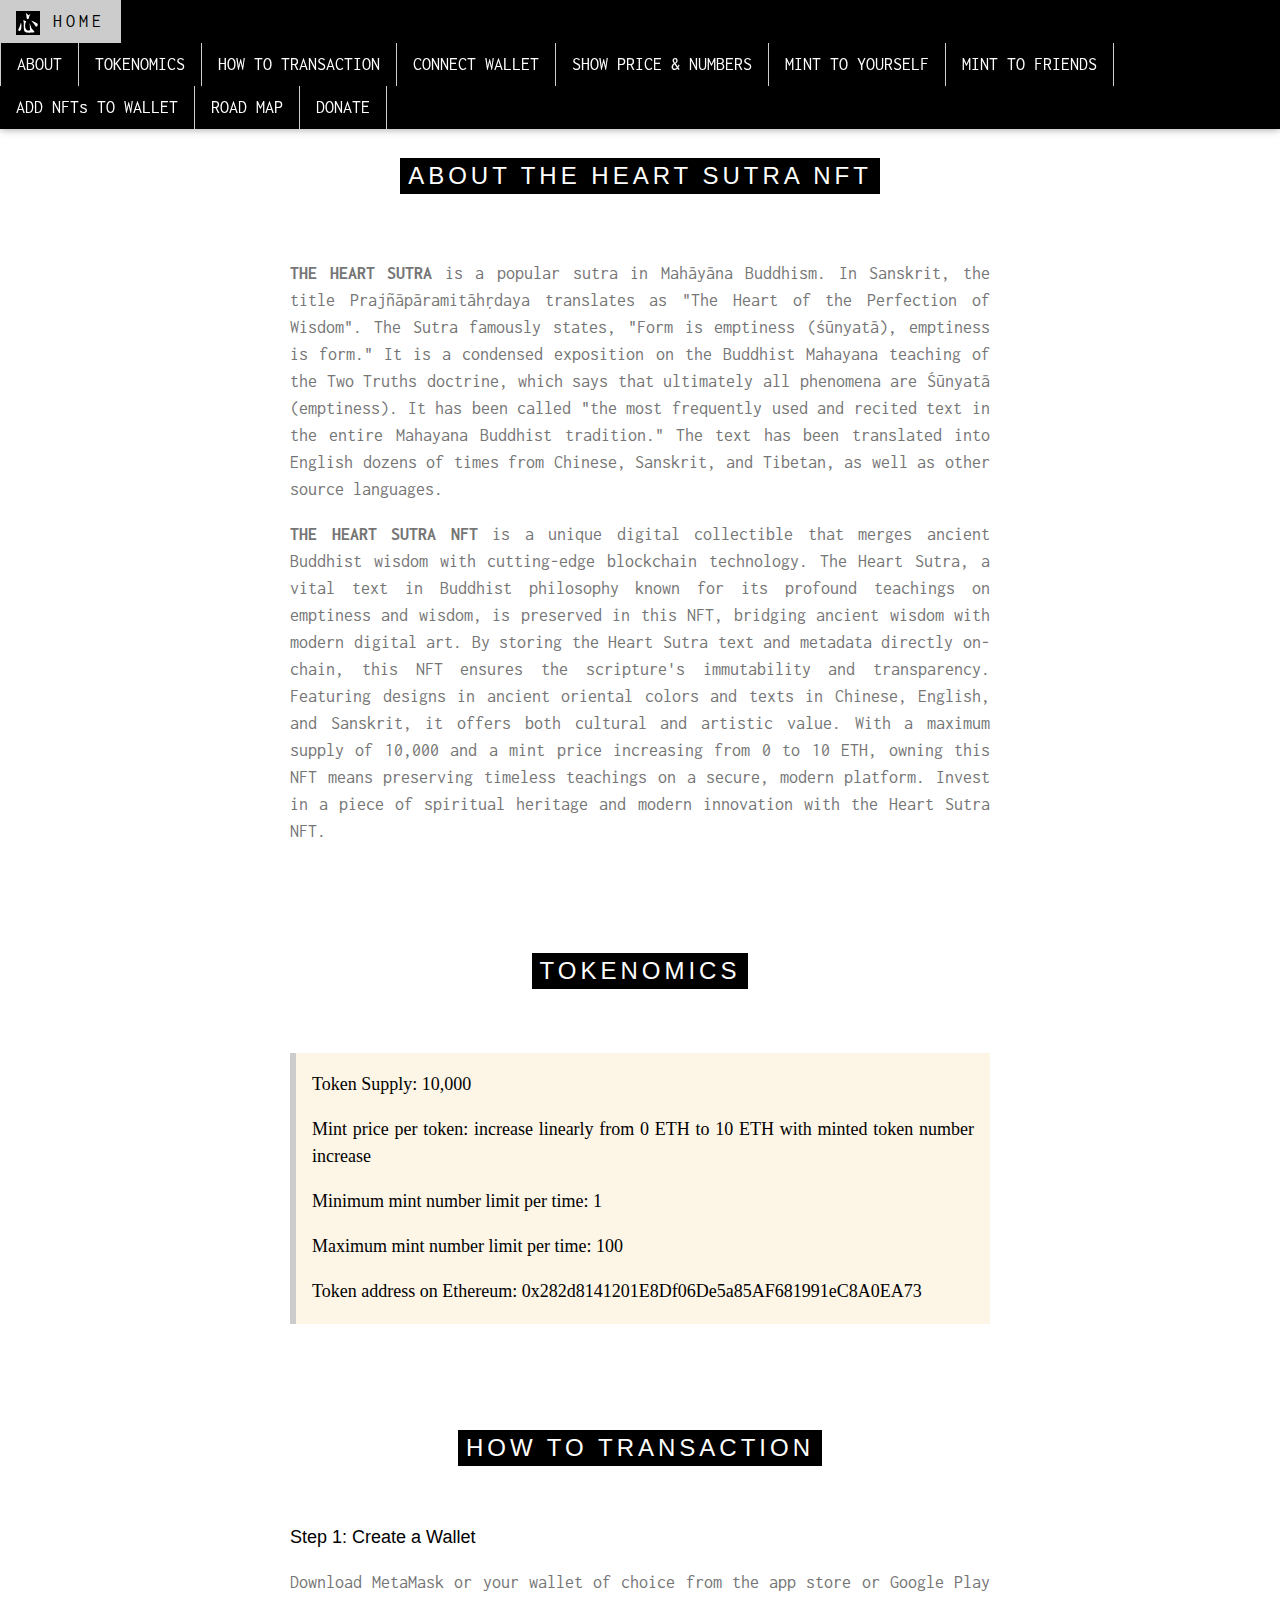
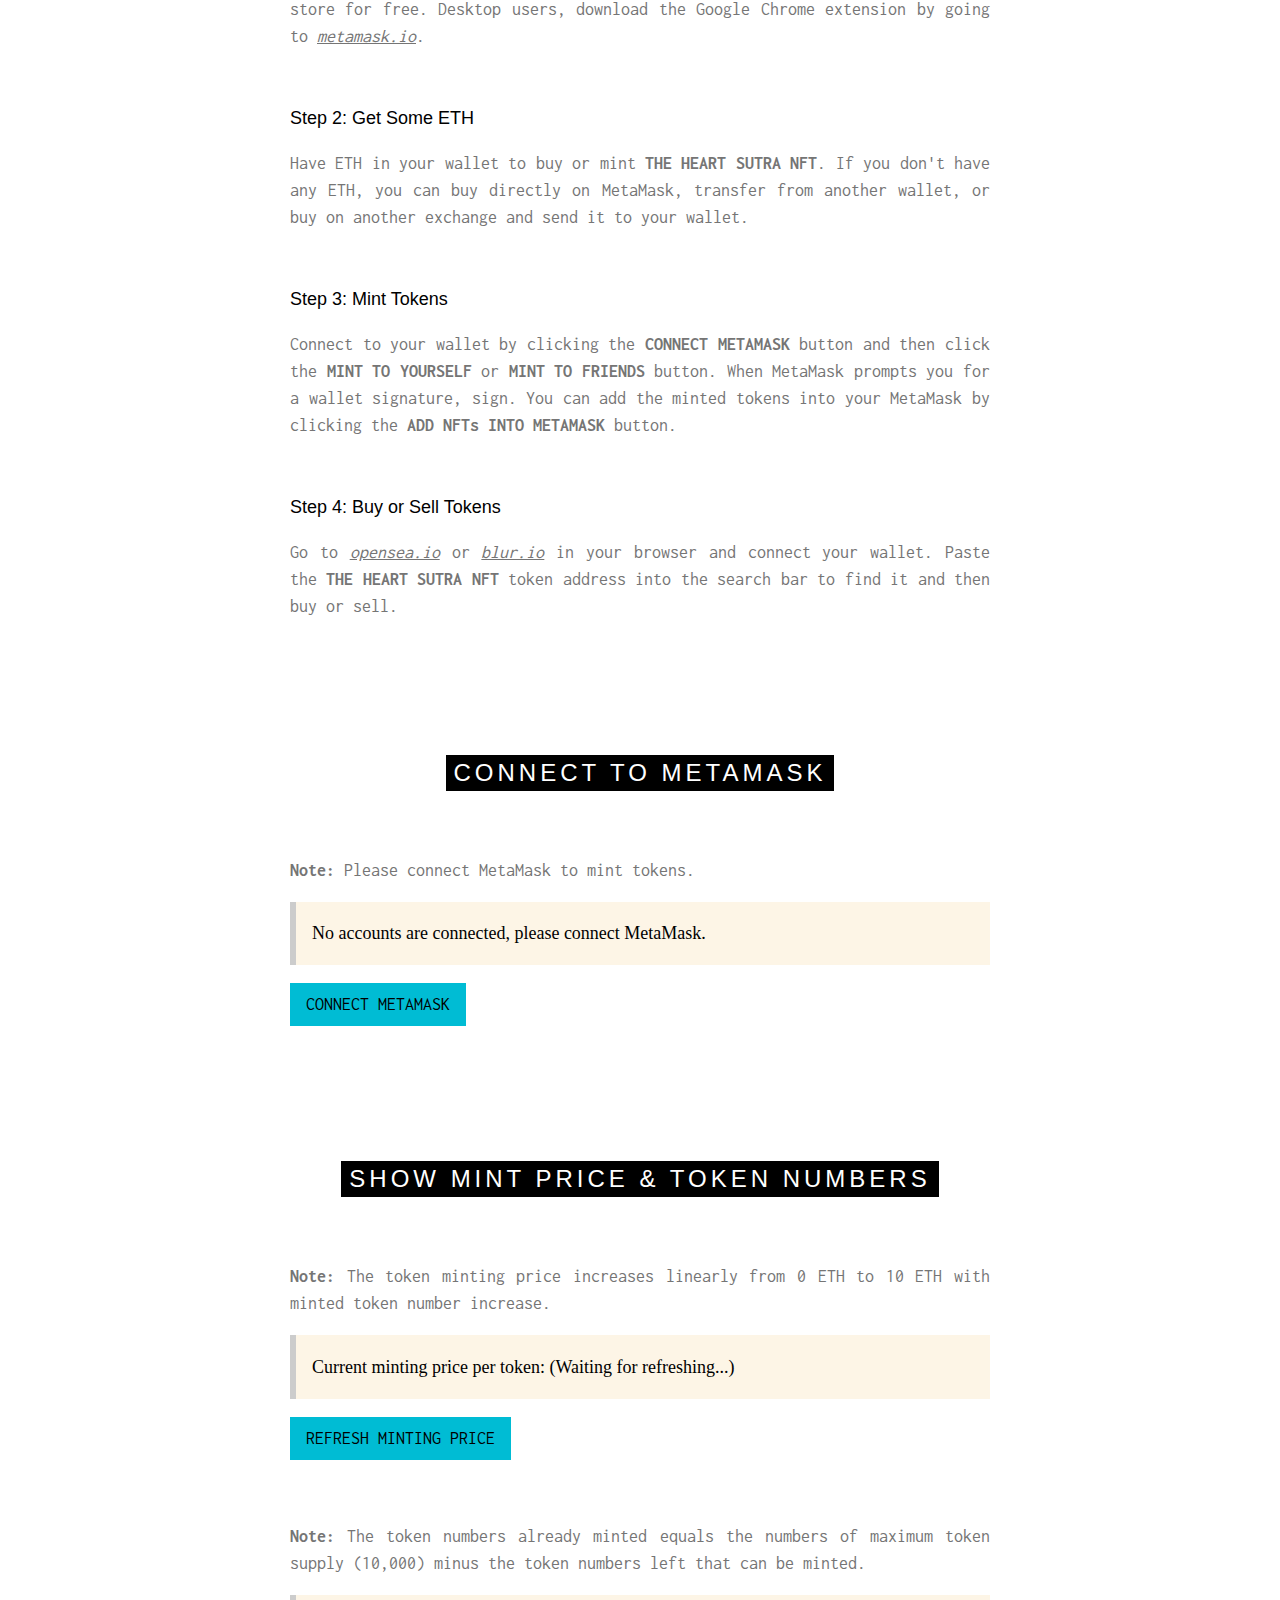
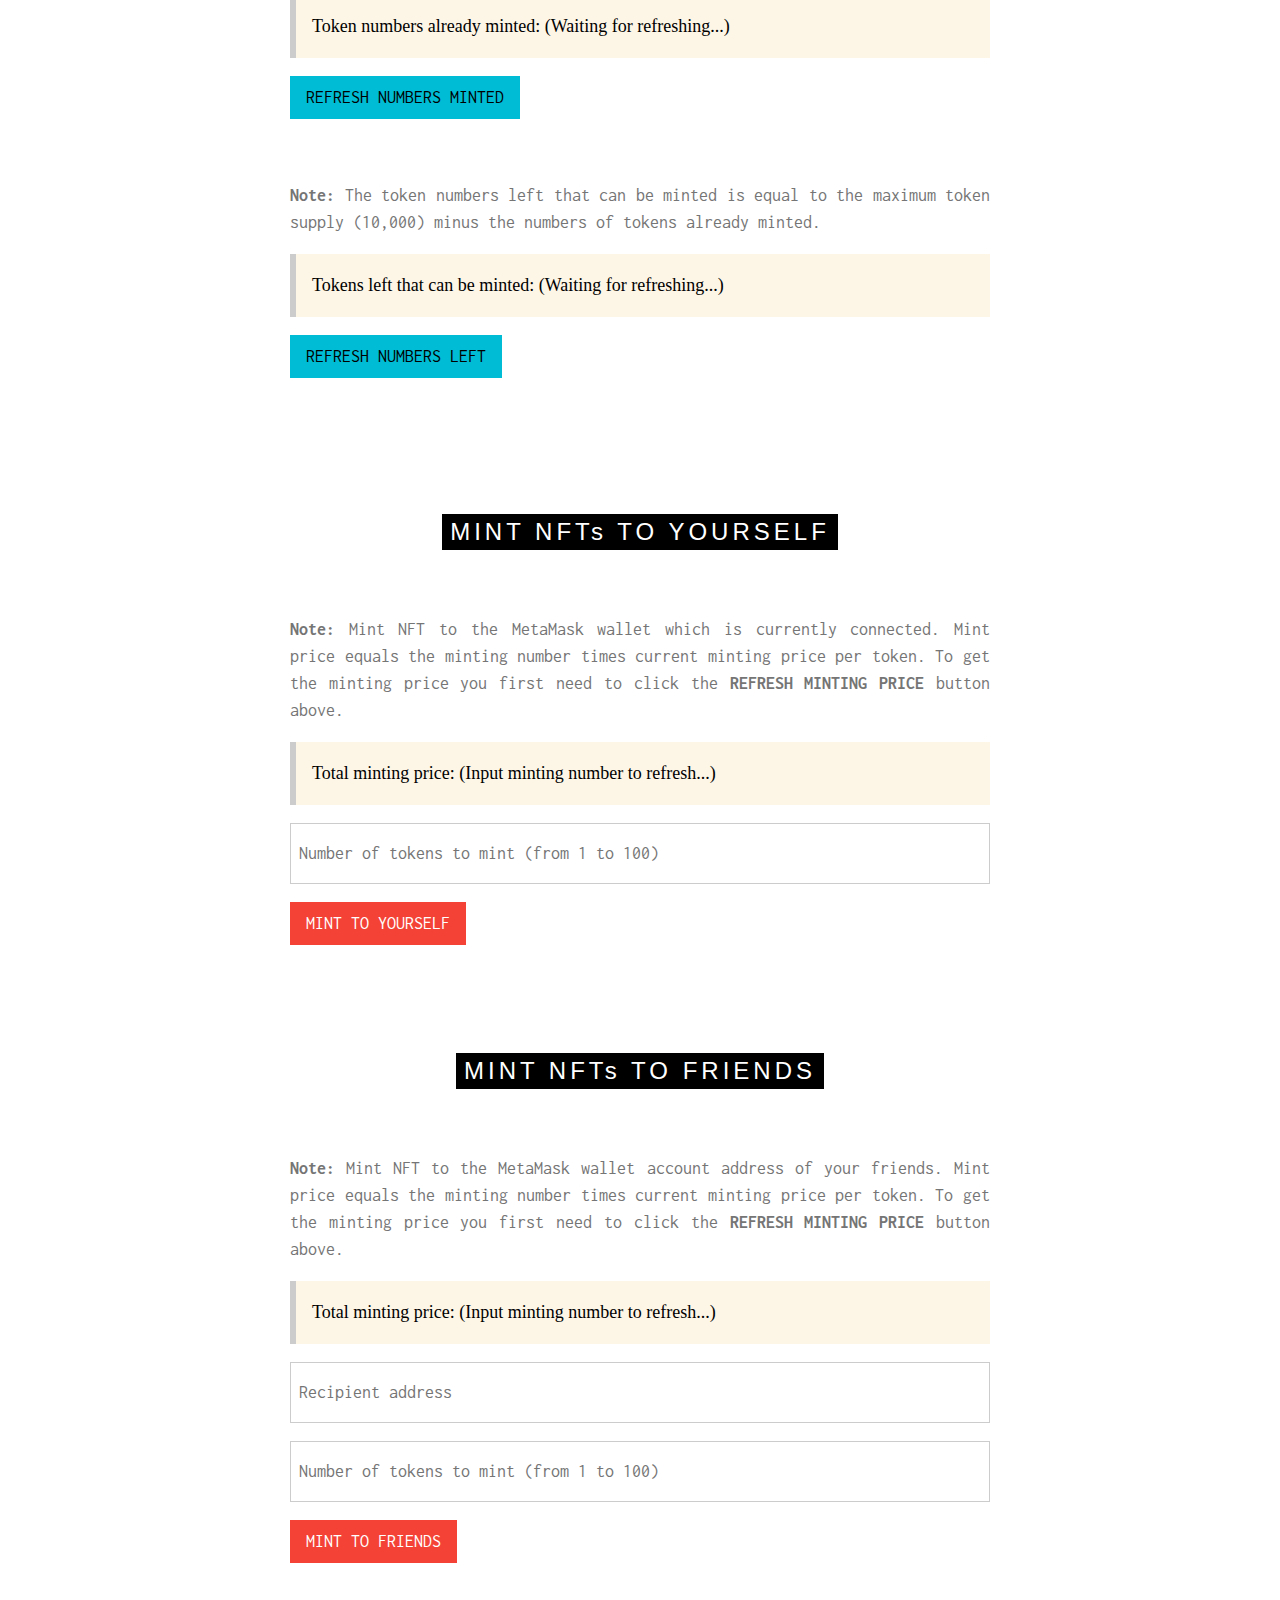
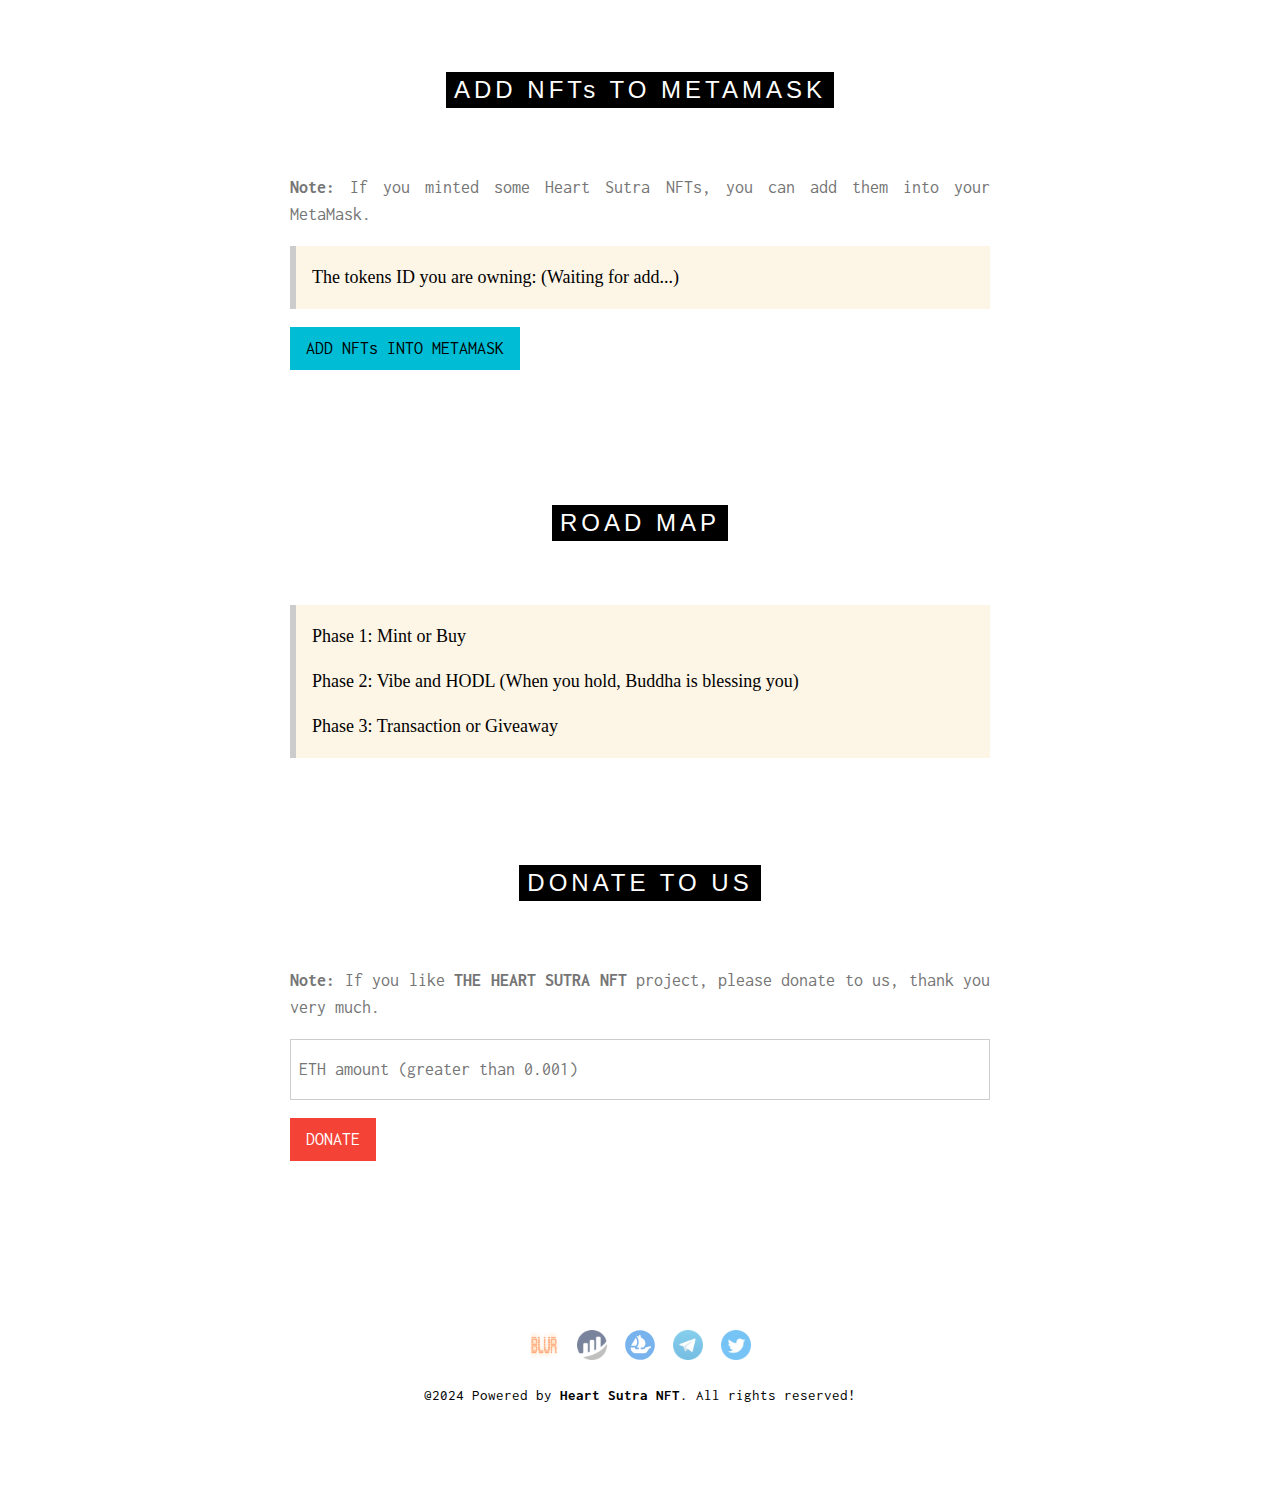
==== index.html @ 05b5ee6f "delete meta tag of CSP" ====
<!DOCTYPE html>
<html lang="en">
  <head>
    <meta charset="UTF-8" />
    <meta name="viewport" content="width=device-width, initial-scale=1.0" />
    <meta
      name="description"
      content="Heart Sutra NFT - A unique digital collectible merging ancient Buddhist wisdom with cutting-edge blockchain technology."
    />
    <meta
      name="keywords"
      content="Heart Sutra, NFT, Blockchain, Buddhism, Digital Collectible"
    />
    <title>Heart Sutra NFT</title>
    <link rel="icon" type="image/x-icon" href="/icons/favicon.ico" />
    <link rel="stylesheet" href="/styles/w3.css" />
    <link
      rel="stylesheet"
      href="https://fonts.googleapis.com/css?family=Inconsolata"
    />
    <link
      rel="stylesheet"
      href="https://cdnjs.cloudflare.com/ajax/libs/font-awesome/4.7.0/css/font-awesome.min.css"
    />
    <style>
      body,
      html {
        height: 100%;
        font-family: "Inconsolata", sans-serif;
      }
      .onlyOwner {
        display: none;
      }
    </style>
  </head>
  <body>
    <!-- Navbar (sit on top) -->
    <div class="w3-top">
      <div class="w3-bar w3-black w3-card w3-large w3-left-align" id="myNavbar">
        <a href="#home" class="w3-bar-item w3-button w3-wide">
          <img
            src="/images/HeartSutraAnimLogo.svg"
            alt="Logo"
            style="height: 24px; vertical-align: middle"
          />
          HOME
        </a>
        <!-- Right-sided navbar links -->
        <div class="w3-right w3-hide-small">
          <a
            href="#about"
            class="w3-bar-item w3-button w3-border-right w3-border-left"
            >ABOUT</a
          >
          <a href="#tokenomics" class="w3-bar-item w3-button w3-border-right"
            >TOKENOMICS</a
          >
          <a href="#how-to" class="w3-bar-item w3-button w3-border-right"
            >HOW TO TRANSACTION</a
          >
          <a href="#connect" class="w3-bar-item w3-button w3-border-right"
            >CONNECT WALLET</a
          >
          <a
            href="#show-mint-price-and-token-numbers"
            class="w3-bar-item w3-button w3-border-right"
            >SHOW PRICE & NUMBERS</a
          >
          <a
            href="#public-self-mint"
            class="w3-bar-item w3-button w3-border-right"
            >MINT TO YOURSELF</a
          >
          <a
            href="#public-mint-to"
            class="w3-bar-item w3-button w3-border-right"
            >MINT TO FRIENDS</a
          >
          <a
            href="#add-nfts-to-metamask"
            class="w3-bar-item w3-button w3-border-right"
            >ADD NFTs TO WALLET</a
          >
          <a href="#road-map" class="w3-bar-item w3-button w3-border-right"
            >ROAD MAP</a
          >
          <a href="#fund" class="w3-bar-item w3-button w3-border-right"
            >DONATE</a
          >
        </div>
      </div>
    </div>

    <!-- Header with image -->
    <header
      class="w3-display-container w3-content w3-wide"
      style="
        max-width: 100%;
        min-width: 500px;
        padding-top: 44px;
        margin-bottom: 32px;
      "
      id="home"
    >
      <img
        class="w3-image"
        src="/images/HeartSutraWxz.png"
        alt="Heart Sutra WangXiZhi"
        style="width: 100%; height: auto"
      />
      <div class="w3-display-bottomleft w3-padding-small w3-opacity">
        <h1 class="w3-large w3-text-white">Heart Sutra NFT</h1>
      </div>
    </header>

    <!-- Add a background color and large text to the whole page -->
    <div class="w3-large" style="text-align: justify">
      <!-- About Container -->
      <div class="w3-container" id="about" style="padding-bottom: 32px">
        <div class="w3-content" style="max-width: 700px">
          <h5 class="w3-center w3-padding-48">
            <span class="w3-tag w3-wide w3-xlarge"
              >ABOUT THE HEART SUTRA NFT</span
            >
          </h5>
          <p class="w3-text-grey">
            <strong>THE HEART SUTRA</strong> is a popular sutra in Mahāyāna
            Buddhism. In Sanskrit, the title Prajñāpāramitāhṛdaya translates as
            "The Heart of the Perfection of Wisdom". The Sutra famously states,
            "Form is emptiness (śūnyatā), emptiness is form." It is a condensed
            exposition on the Buddhist Mahayana teaching of the Two Truths
            doctrine, which says that ultimately all phenomena are Śūnyatā
            (emptiness). It has been called "the most frequently used and
            recited text in the entire Mahayana Buddhist tradition." The text
            has been translated into English dozens of times from Chinese,
            Sanskrit, and Tibetan, as well as other source languages.
          </p>
          <p class="w3-text-grey">
            <strong>THE HEART SUTRA NFT</strong> is a unique digital collectible
            that merges ancient Buddhist wisdom with cutting-edge blockchain
            technology. The Heart Sutra, a vital text in Buddhist philosophy
            known for its profound teachings on emptiness and wisdom, is
            preserved in this NFT, bridging ancient wisdom with modern digital
            art. By storing the Heart Sutra text and metadata directly on-chain,
            this NFT ensures the scripture's immutability and transparency.
            Featuring designs in ancient oriental colors and texts in Chinese,
            English, and Sanskrit, it offers both cultural and artistic value.
            With a maximum supply of 10,000 and a mint price increasing from 0
            to 10 ETH, owning this NFT means preserving timeless teachings on a
            secure, modern platform. Invest in a piece of spiritual heritage and
            modern innovation with the Heart Sutra NFT.
          </p>
        </div>
      </div>

      <!-- Tokenomics Container -->
      <div class="w3-container" id="tokenomics" style="padding-bottom: 32px">
        <div class="w3-content" style="max-width: 700px">
          <h5 class="w3-center w3-padding-48">
            <span class="w3-tag w3-wide w3-xlarge">TOKENOMICS</span>
          </h5>
          <div class="w3-panel w3-leftbar w3-sand w3-large w3-serif">
            <p>Token Supply: 10,000</p>
            <p>
              Mint price per token: increase linearly from 0 ETH to 10 ETH with
              minted token number increase
            </p>
            <p>Minimum mint number limit per time: 1</p>
            <p>Maximum mint number limit per time: 100</p>
            <p>
              Token address on Ethereum:
              0x282d8141201E8Df06De5a85AF681991eC8A0EA73
            </p>
          </div>
        </div>
      </div>

      <!-- How to Container -->
      <div class="w3-container" id="how-to" style="padding-bottom: 32px">
        <div class="w3-content" style="max-width: 700px">
          <h5 class="w3-center w3-padding-48">
            <span class="w3-tag w3-wide w3-xlarge">HOW TO TRANSACTION</span>
          </h5>

          <h5>Step 1: Create a Wallet</h5>
          <p class="w3-text-grey">
            Download MetaMask or your wallet of choice from the app store or
            Google Play store for free. Desktop users, download the Google
            Chrome extension by going to
            <a href="https://metamask.io/" target="_blank"><i>metamask.io</i></a
            >.
          </p>
          <br />

          <h5>Step 2: Get Some ETH</h5>
          <p class="w3-text-grey">
            Have ETH in your wallet to buy or mint
            <strong>THE HEART SUTRA NFT</strong>. If you don't have any ETH, you
            can buy directly on MetaMask, transfer from another wallet, or buy
            on another exchange and send it to your wallet.
          </p>
          <br />

          <h5>Step 3: Mint Tokens</h5>
          <p class="w3-text-grey">
            Connect to your wallet by clicking the
            <strong>CONNECT METAMASK</strong> button and then click the
            <strong>MINT TO YOURSELF</strong> or
            <strong>MINT TO FRIENDS</strong> button. When MetaMask prompts you
            for a wallet signature, sign. You can add the minted tokens into
            your MetaMask by clicking the
            <strong>ADD NFTs INTO METAMASK</strong> button.
          </p>
          <br />

          <h5>Step 4: Buy or Sell Tokens</h5>
          <p class="w3-text-grey">
            Go to
            <a href="https://opensea.io/" target="_blank"><i>opensea.io</i></a>
            or <a href="https://blur.io/" target="_blank"><i>blur.io</i></a> in
            your browser and connect your wallet. Paste the
            <strong>THE HEART SUTRA NFT</strong> token address into the search
            bar to find it and then buy or sell.
          </p>
          <br />
        </div>
      </div>

      <!-- Connect Container -->
      <div class="w3-container" id="connect" style="padding-bottom: 32px">
        <div class="w3-content" style="max-width: 700px">
          <h5 class="w3-center w3-padding-48">
            <span class="w3-tag w3-wide w3-xlarge">CONNECT TO METAMASK</span>
          </h5>

          <p class="w3-text-grey">
            <strong>Note:</strong> Please connect MetaMask to mint tokens.
          </p>
          <div class="w3-panel w3-leftbar w3-sand w3-large w3-serif">
            <p>
              <span
                id="showMetaMaskAccountAddressConnectedSpan"
                aria-live="polite"
              >
                No accounts are connected, please connect MetaMask.
              </span>
            </p>
          </div>
          <p>
            <button
              id="connectButton"
              aria-label="Connect to MetaMask"
              class="w3-btn w3-cyan w3-ripple"
            >
              CONNECT METAMASK
            </button>
          </p>
          <br />
        </div>
      </div>

      <!-- Show mint price & token numbers Container -->
      <div
        class="w3-container"
        id="show-mint-price-and-token-numbers"
        style="padding-bottom: 32px"
      >
        <div class="w3-content" style="max-width: 700px">
          <h5 class="w3-center w3-padding-48">
            <span class="w3-tag w3-wide w3-xlarge"
              >SHOW MINT PRICE & TOKEN NUMBERS</span
            >
          </h5>

          <!-- show minting price per token -->
          <p class="w3-text-grey">
            <strong>Note:</strong> The token minting price increases linearly
            from 0 ETH to 10 ETH with minted token number increase.
          </p>
          <div class="w3-panel w3-leftbar w3-sand w3-large w3-serif">
            <p>
              Current minting price per token:
              <span id="showCurrentMintPricePerTokenSpan" aria-live="polite"
                >(Waiting for refreshing...)</span
              >
            </p>
          </div>
          <p>
            <button
              id="showCurrentMintPricePerTokenButton"
              aria-label="Show current minting price per token"
              class="w3-btn w3-cyan w3-ripple"
            >
              REFRESH MINTING PRICE
            </button>
          </p>
          <br />

          <!-- show token numbers already minted -->
          <p class="w3-text-grey">
            <strong>Note:</strong> The token numbers already minted equals the
            numbers of maximum token supply (10,000) minus the token numbers
            left that can be minted.
          </p>
          <div class="w3-panel w3-leftbar w3-sand w3-large w3-serif">
            <p>
              Token numbers already minted:
              <span id="showTotalSupplySpan" aria-live="polite"
                >(Waiting for refreshing...)</span
              >
            </p>
          </div>
          <p>
            <button
              id="showTotalSupplyButton"
              aria-label="Show total supply"
              class="w3-btn w3-cyan w3-ripple"
            >
              REFRESH NUMBERS MINTED
            </button>
          </p>
          <br />

          <!-- Show tokens left can be minted -->
          <p class="w3-text-grey">
            <strong>Note:</strong> The token numbers left that can be minted is
            equal to the maximum token supply (10,000) minus the numbers of
            tokens already minted.
          </p>
          <div class="w3-panel w3-leftbar w3-sand w3-large w3-serif">
            <p>
              Tokens left that can be minted:
              <span id="showTokensLeftSpan" aria-live="polite"
                >(Waiting for refreshing...)</span
              >
            </p>
          </div>
          <p>
            <button
              id="showTokensLeftButton"
              aria-label="Show tokens left"
              class="w3-btn w3-cyan w3-ripple"
            >
              REFRESH NUMBERS LEFT
            </button>
          </p>
          <br />
        </div>
      </div>

      <!-- Public self mint Container -->
      <div
        class="w3-container"
        id="public-self-mint"
        style="padding-bottom: 32px"
      >
        <div class="w3-content" style="max-width: 700px">
          <h5 class="w3-center w3-padding-48">
            <span class="w3-tag w3-wide w3-xlarge">MINT NFTs TO YOURSELF</span>
          </h5>

          <p class="w3-text-grey">
            <strong>Note:</strong> Mint NFT to the MetaMask wallet which is
            currently connected. Mint price equals the minting number times
            current minting price per token. To get the minting price you first
            need to click the <strong>REFRESH MINTING PRICE</strong> button
            above.
          </p>

          <div class="w3-panel w3-leftbar w3-sand w3-large w3-serif">
            <p>
              Total minting price:
              <span id="showPublicSelfTotalMintPriceSpan" aria-live="polite"
                >(Input minting number to refresh...)</span
              >
            </p>
          </div>

          <form id="publicSelfMintForm">
            <p>
              <input
                class="w3-input w3-padding-16 w3-border"
                id="publicSelfMintNbTokensInput"
                name="nbTokens"
                placeholder="Number of tokens to mint (from 1 to 100)"
                type="number"
                min="1"
                max="100"
                step="1"
                required
              />
            </p>
            <p>
              <button
                class="w3-btn w3-red w3-ripple"
                type="submit"
                id="publicSelfMintButton"
              >
                MINT TO YOURSELF
              </button>
            </p>
          </form>
        </div>
      </div>

      <!-- Public mint to Container -->
      <div
        class="w3-container"
        id="public-mint-to"
        style="padding-bottom: 32px"
      >
        <div class="w3-content" style="max-width: 700px">
          <h5 class="w3-center w3-padding-48">
            <span class="w3-tag w3-wide w3-xlarge">MINT NFTs TO FRIENDS</span>
          </h5>

          <p class="w3-text-grey">
            <strong>Note:</strong> Mint NFT to the MetaMask wallet account
            address of your friends. Mint price equals the minting number times
            current minting price per token. To get the minting price you first
            need to click the <strong>REFRESH MINTING PRICE</strong> button
            above.
          </p>

          <div class="w3-panel w3-leftbar w3-sand w3-large w3-serif">
            <p>
              Total minting price:
              <span id="showPublicMintToTotalMintPriceSpan" aria-live="polite"
                >(Input minting number to refresh...)</span
              >
            </p>
          </div>

          <form id="publicMintToForm">
            <p>
              <input
                class="w3-input w3-padding-16 w3-border"
                id="publicMintToRecipientInput"
                name="recipient"
                placeholder="Recipient address"
                required
                autocomplete="off"
                spellcheck="false"
              />
            </p>
            <p>
              <input
                class="w3-input w3-padding-16 w3-border"
                id="publicMintToNbTokensInput"
                name="nbTokens"
                placeholder="Number of tokens to mint (from 1 to 100)"
                type="number"
                min="1"
                max="100"
                step="1"
                required
              />
            </p>
            <p>
              <button
                class="w3-btn w3-red w3-ripple"
                type="submit"
                id="publicMintToButton"
              >
                MINT TO FRIENDS
              </button>
            </p>
          </form>
        </div>
      </div>

      <!-- Add NFTs to MetaMask Container -->
      <div
        class="w3-container"
        id="add-nfts-to-metamask"
        style="padding-bottom: 32px"
      >
        <div class="w3-content" style="max-width: 700px">
          <h5 class="w3-center w3-padding-48">
            <span class="w3-tag w3-wide w3-xlarge">ADD NFTs TO METAMASK</span>
          </h5>

          <p class="w3-text-grey">
            <strong>Note:</strong> If you minted some Heart Sutra NFTs, you can
            add them into your MetaMask.
          </p>
          <div class="w3-panel w3-leftbar w3-sand w3-large w3-serif">
            <p>
              The tokens ID you are owning:
              <span id="showTokensIdOfTheOwnerSpan" aria-live="polite"
                >(Waiting for add...)</span
              >
            </p>
          </div>
          <p>
            <button
              id="addAllNFTsToMetaMaskButton"
              aria-label="Add all NFTs to MetaMask"
              class="w3-btn w3-cyan w3-ripple"
            >
              ADD NFTs INTO METAMASK
            </button>
          </p>
          <br />
        </div>
      </div>

      <!-- Road map Container -->
      <div class="w3-container" id="road-map" style="padding-bottom: 32px">
        <div class="w3-content" style="max-width: 700px">
          <h5 class="w3-center w3-padding-48">
            <span class="w3-tag w3-wide w3-xlarge">ROAD MAP</span>
          </h5>
          <div class="w3-panel w3-leftbar w3-sand w3-large w3-serif">
            <p>Phase 1: Mint or Buy</p>
            <p>
              Phase 2: Vibe and HODL (When you hold, Buddha is blessing you)
            </p>
            <p>Phase 3: Transaction or Giveaway</p>
          </div>
        </div>
      </div>

      <!-- Fund Container -->
      <div class="w3-container" id="fund" style="padding-bottom: 32px">
        <div class="w3-content" style="max-width: 700px">
          <h5 class="w3-center w3-padding-48">
            <span class="w3-tag w3-wide w3-xlarge">DONATE TO US</span>
          </h5>

          <p class="w3-text-grey">
            <strong>Note:</strong> If you like
            <strong>THE HEART SUTRA NFT</strong> project, please donate to us,
            thank you very much.
          </p>

          <form id="fundForm">
            <p>
              <input
                class="w3-input w3-padding-16 w3-border"
                id="ethAmountToFundInput"
                name="ethAmountToFund"
                placeholder="ETH amount (greater than 0.001)"
                type="number"
                min="0.001"
                step="0.001"
                required
              />
            </p>
            <p>
              <button
                class="w3-btn w3-red w3-ripple"
                type="submit"
                id="fundButton"
              >
                DONATE
              </button>
            </p>
          </form>
        </div>
      </div>

      <div id="onlyOwnerCanSeeDiv" class="onlyOwner w3-light-grey">
        <!-- Owner self mint Container -->
        <div
          class="w3-container"
          id="owner-self-mint"
          style="padding-bottom: 32px"
        >
          <div class="w3-content" style="max-width: 700px">
            <h5 class="w3-center w3-padding-48">
              <span class="w3-tag w3-wide w3-xlarge">OWNER SELF MINT</span>
            </h5>

            <p class="w3-text-grey">
              <strong>Note:</strong> Contract owner mints NFTs to itself.
            </p>

            <form id="ownerSelfMintForm">
              <p>
                <input
                  class="w3-input w3-padding-16 w3-border"
                  id="ownerSelfMintNbTokensInput"
                  name="nbTokens"
                  placeholder="Number of tokens to mint (from 1 to 100)"
                  type="number"
                  min="1"
                  max="100"
                  step="1"
                  required
                />
              </p>
              <p>
                <button
                  class="w3-btn w3-orange w3-ripple"
                  type="submit"
                  id="ownerSelfMintButton"
                >
                  OWNER SELF MINT
                </button>
              </p>
            </form>
          </div>
        </div>

        <!-- Owner mint to Container -->
        <div
          class="w3-container"
          id="owner-mint-to"
          style="padding-bottom: 32px"
        >
          <div class="w3-content" style="max-width: 700px">
            <h5 class="w3-center w3-padding-48">
              <span class="w3-tag w3-wide w3-xlarge">OWNER MINT TO</span>
            </h5>

            <p class="w3-text-grey">
              <strong>Note:</strong> Contract owner mints NFTs to other people's
              MetaMask account.
            </p>
            <form id="ownerMintToForm">
              <p>
                <input
                  class="w3-input w3-padding-16 w3-border"
                  id="ownerMintToRecipientInput"
                  name="recipient"
                  placeholder="Recipient address"
                  required
                  autocomplete="off"
                  spellcheck="false"
                />
              </p>
              <p>
                <input
                  class="w3-input w3-padding-16 w3-border"
                  id="ownerMintToNbTokensInput"
                  name="nbTokens"
                  placeholder="Number of tokens to mint (from 1 to 100)"
                  type="number"
                  min="1"
                  max="100"
                  step="1"
                  required
                />
              </p>
              <p>
                <button
                  class="w3-btn w3-orange w3-ripple"
                  type="submit"
                  id="ownerMintToButton"
                >
                  OWNER MINT TO
                </button>
              </p>
            </form>
          </div>
        </div>

        <!-- Show balance and withdraw Container -->
        <div
          class="w3-container"
          id="show-balance-and-withdraw"
          style="padding-bottom: 32px"
        >
          <div class="w3-content" style="max-width: 700px">
            <h5 class="w3-center w3-padding-48">
              <span class="w3-tag w3-wide w3-xlarge"
                >SHOW BALANCE & WITHDRAW</span
              >
            </h5>

            <p class="w3-text-grey">
              <strong>Note:</strong> If the balance of the contract is greater
              than 0, the owner of the contract can withdraw it.
            </p>
            <div class="w3-panel w3-leftbar w3-sand w3-large w3-serif">
              <p>
                The balance of Heart Sutra NFT's contract is:
                <span id="showContractBalanceSpan" aria-live="polite"
                  >(Waiting for refreshing...)</span
                >
              </p>
            </div>
            <p>
              <button
                id="balanceButton"
                aria-label="Get contract balance"
                class="w3-btn w3-cyan w3-ripple"
              >
                REFRESH BALANCE
              </button>
            </p>
            <p>
              <button
                id="withdrawButton"
                aria-label="Owner withdraw"
                class="w3-btn w3-orange w3-ripple"
              >
                OWNER WITHDRAW
              </button>
            </p>
            <br />
          </div>
        </div>

        <!-- Show and set sale state Container -->
        <div
          class="w3-container"
          id="show-and-set-sale-state"
          style="padding-bottom: 32px"
        >
          <div class="w3-content" style="max-width: 700px">
            <h5 class="w3-center w3-padding-48">
              <span class="w3-tag w3-wide w3-xlarge"
                >SHOW & SET SALE STATE</span
              >
            </h5>
            <p>
              <strong>Note:</strong> Please check the contract's sale state
              before setting it.
            </p>
            <div class="w3-panel w3-leftbar w3-sand w3-large w3-serif">
              <p>
                The sale state of Heart Sutra NFT's contract is:
                <span id="showSaleStateSpan" aria-live="polite"
                  >(Waiting for refreshing...)</span
                >
              </p>
            </div>
            <p>
              <button
                id="showSaleStateButton"
                aria-label="Show sale state"
                class="w3-btn w3-cyan w3-ripple"
              >
                REFRESH SALE STATE
              </button>
            </p>

            <p>
              <strong>Note:</strong> The owner of the contract can set the sale
              state to true so the public can mint NFTs, and vice versa.
            </p>
            <form id="setSaleStateForm">
              <p>
                <input
                  class="w3-radio"
                  type="radio"
                  id="trueStateOfSaleInput"
                  name="saleState"
                  value="true"
                />
                <label for="trueStateOfSaleInput">true</label>
              </p>
              <p>
                <input
                  class="w3-radio"
                  type="radio"
                  id="falseStateOfSaleInput"
                  name="saleState"
                  value="false"
                  checked
                />
                <label for="falseStateOfSaleInput">false</label>
              </p>
              <p>
                <button
                  class="w3-btn w3-orange w3-ripple"
                  type="submit"
                  id="setSaleStateButton"
                >
                  SET SALE STATE
                </button>
              </p>
            </form>
          </div>
        </div>
      </div>

      <!-- End page content -->
    </div>

    <!-- Footer -->
    <footer
      class="w3-container w3-padding-64 w3-center w3-xxlarge"
      style="margin-top: 40px"
    >
      <a style="text-decoration: none" href="https://blur.io/" target="_blank">
        <img
          src="/icons/blurIcon.png"
          alt="Blur"
          class="w3-opacity w3-hover-opacity-off"
          style="width: 30px; height: 30px"
        />
      </a>
      <a
        style="text-decoration: none"
        href="https://etherscan.io/"
        target="_blank"
      >
        <img
          src="/icons/etherscanIcon.webp"
          alt="Etherscan"
          class="w3-opacity w3-hover-opacity-off"
          style="width: 30px; height: 30px"
        />
      </a>
      <a
        style="text-decoration: none"
        href="https://opensea.io/"
        target="_blank"
      >
        <img
          src="/icons/openseaIcon.svg"
          alt="Opensea"
          class="w3-opacity w3-hover-opacity-off"
          style="width: 30px; height: 30px"
        />
      </a>
      <a
        style="text-decoration: none"
        href="https://t.me/HeartSutraNFT"
        target="_blank"
      >
        <img
          src="/icons/telegramIcon.webp"
          alt="Telegram"
          class="w3-opacity w3-hover-opacity-off"
          style="width: 30px; height: 30px"
        />
      </a>
      <a
        style="text-decoration: none"
        href="https://www.twitter.com"
        target="_blank"
      >
        <img
          src="/icons/twitterIcon.webp"
          alt="Twitter"
          class="w3-opacity w3-hover-opacity-off"
          style="width: 30px; height: 30px"
        />
      </a>
      <p class="w3-medium">
        @2024 Powered by
        <a style="text-decoration: none" href="#home"
          ><strong>Heart Sutra NFT</strong></a
        >. All rights reserved!
      </p>
    </footer>
    <script src="./index.js" type="module"></script>
  </body>
</html>
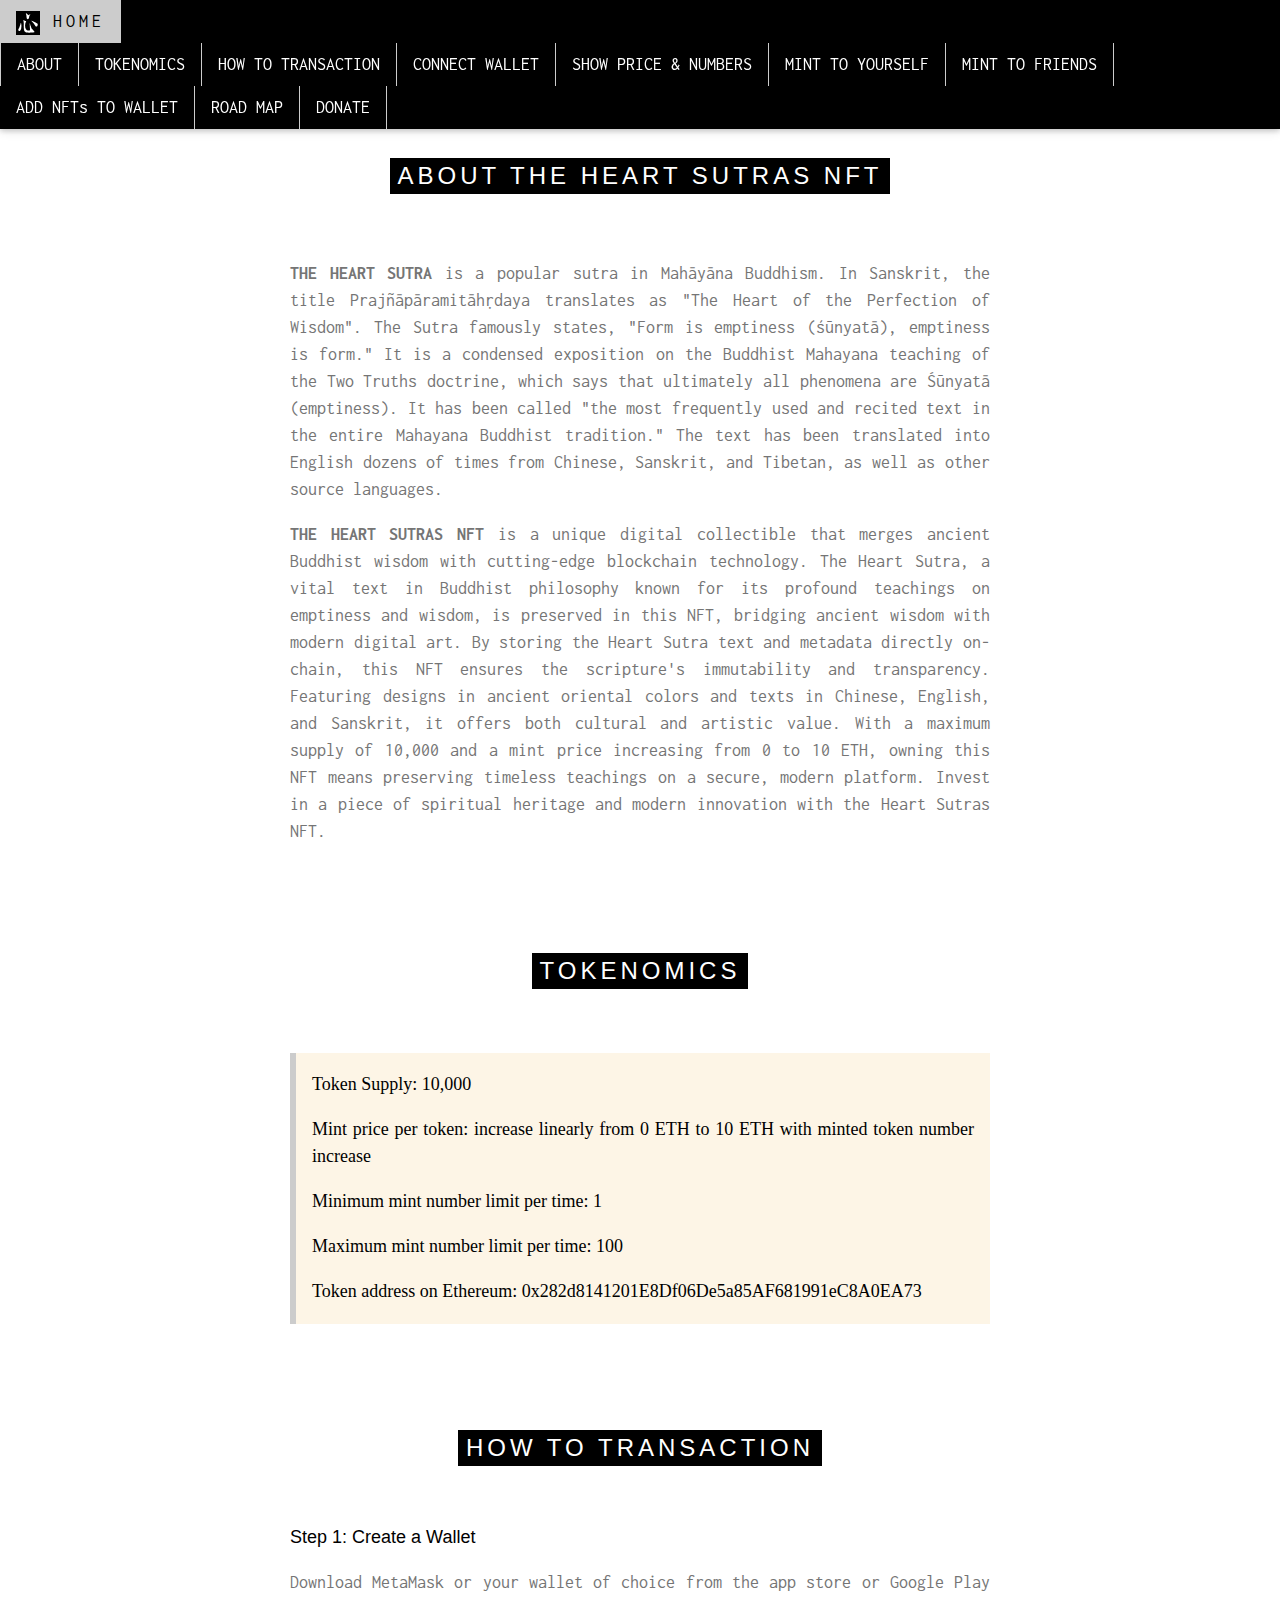
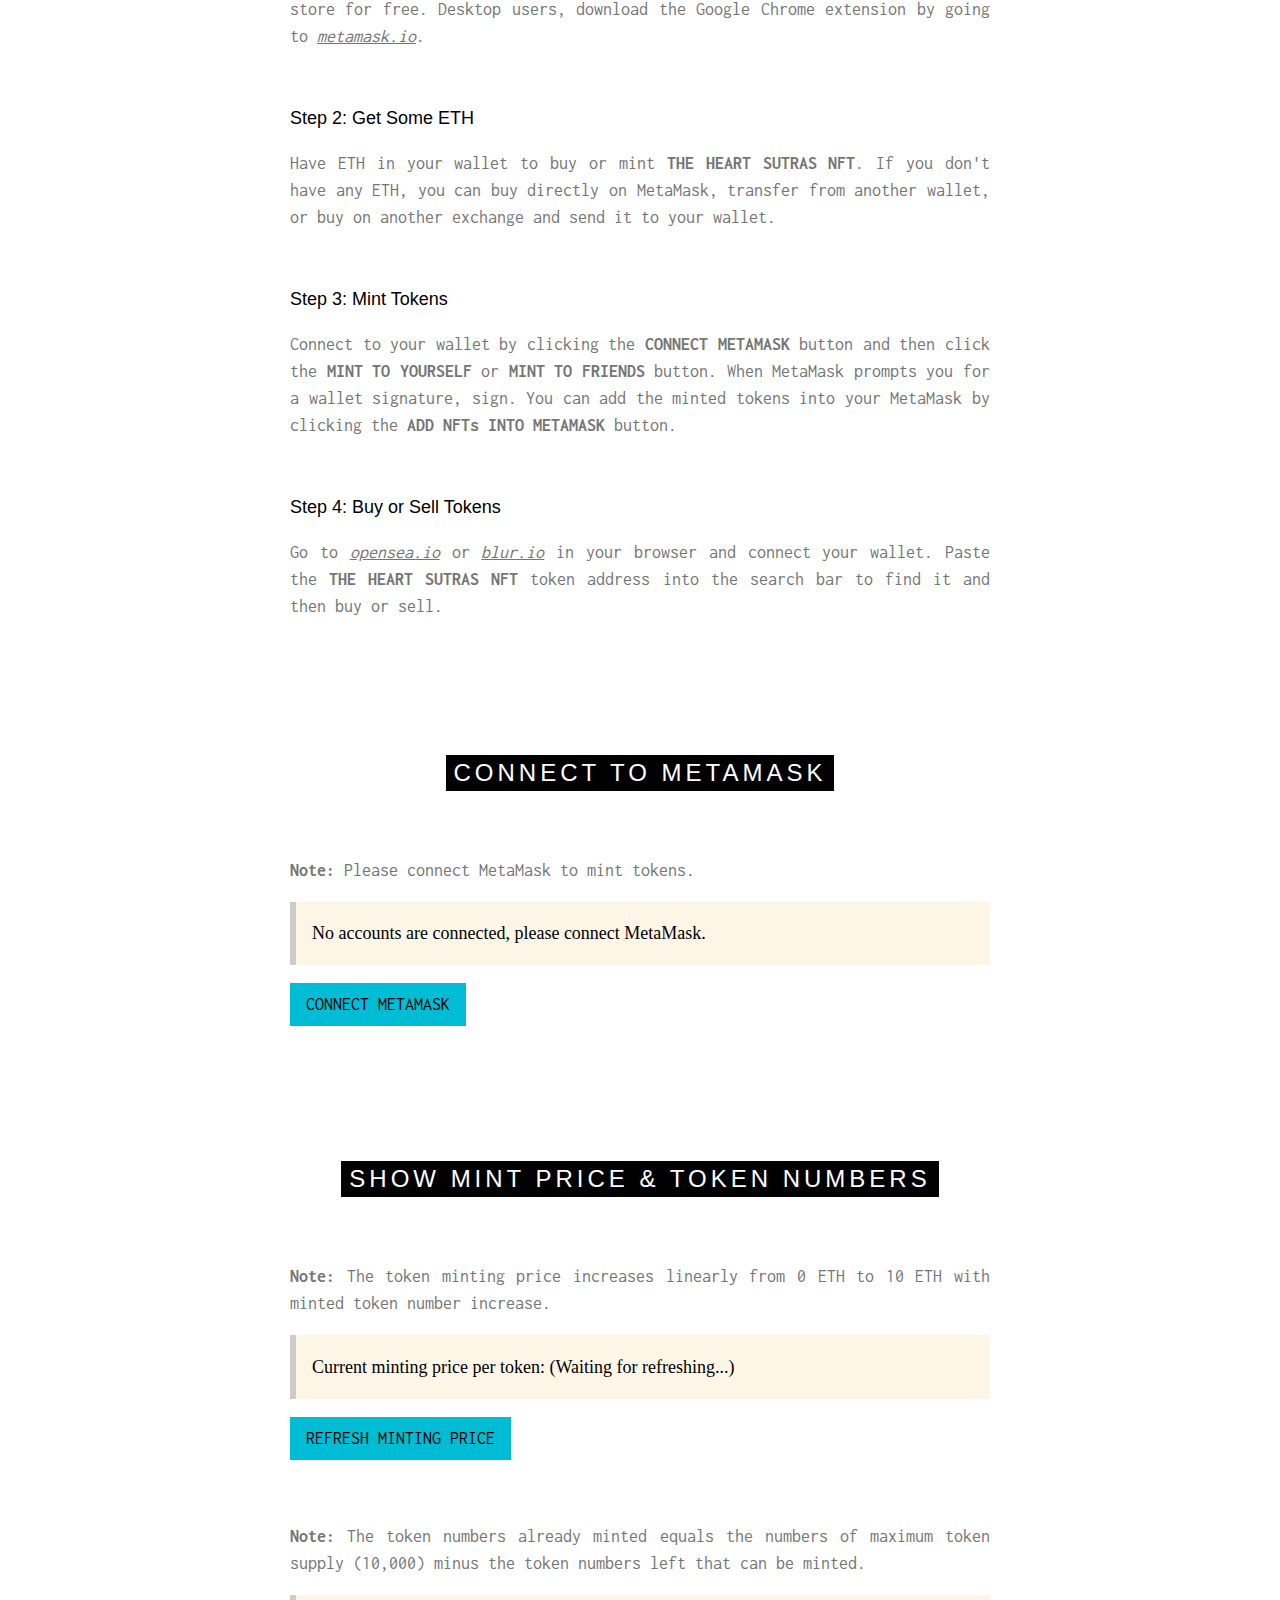
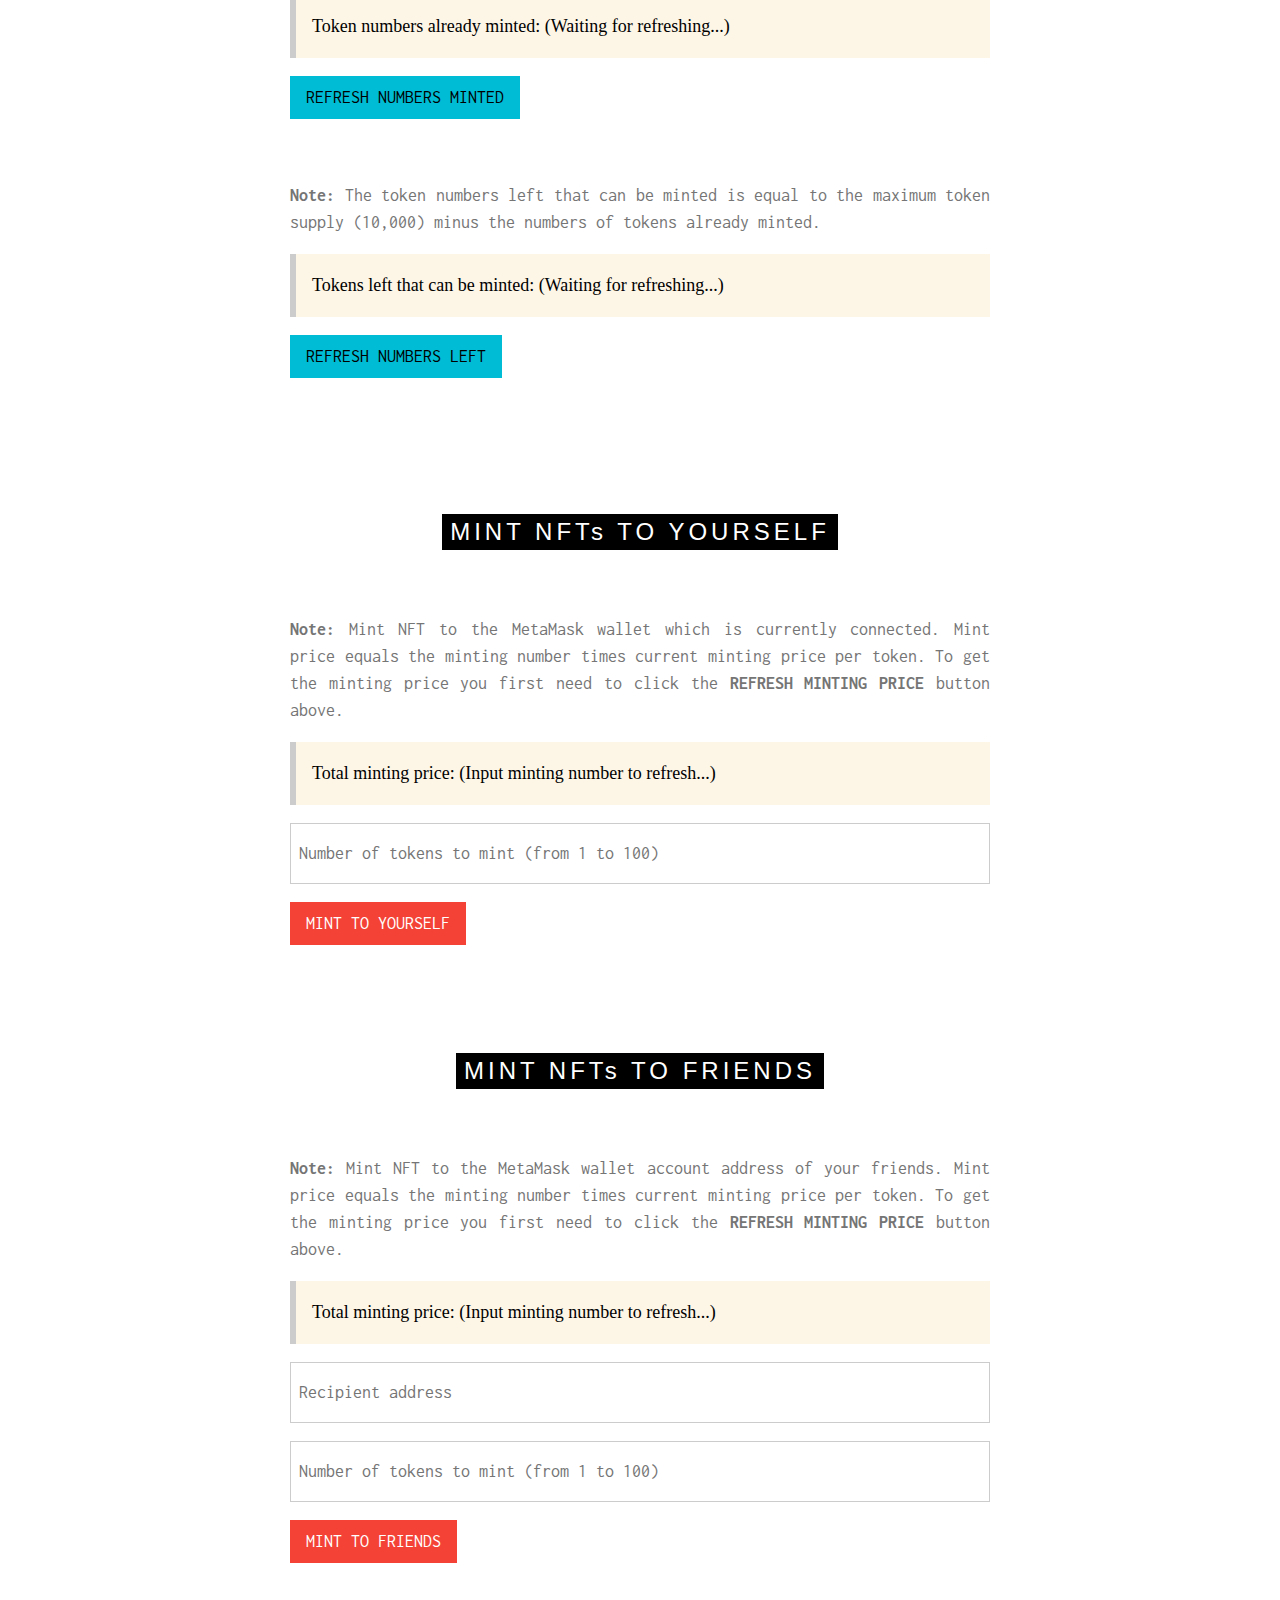
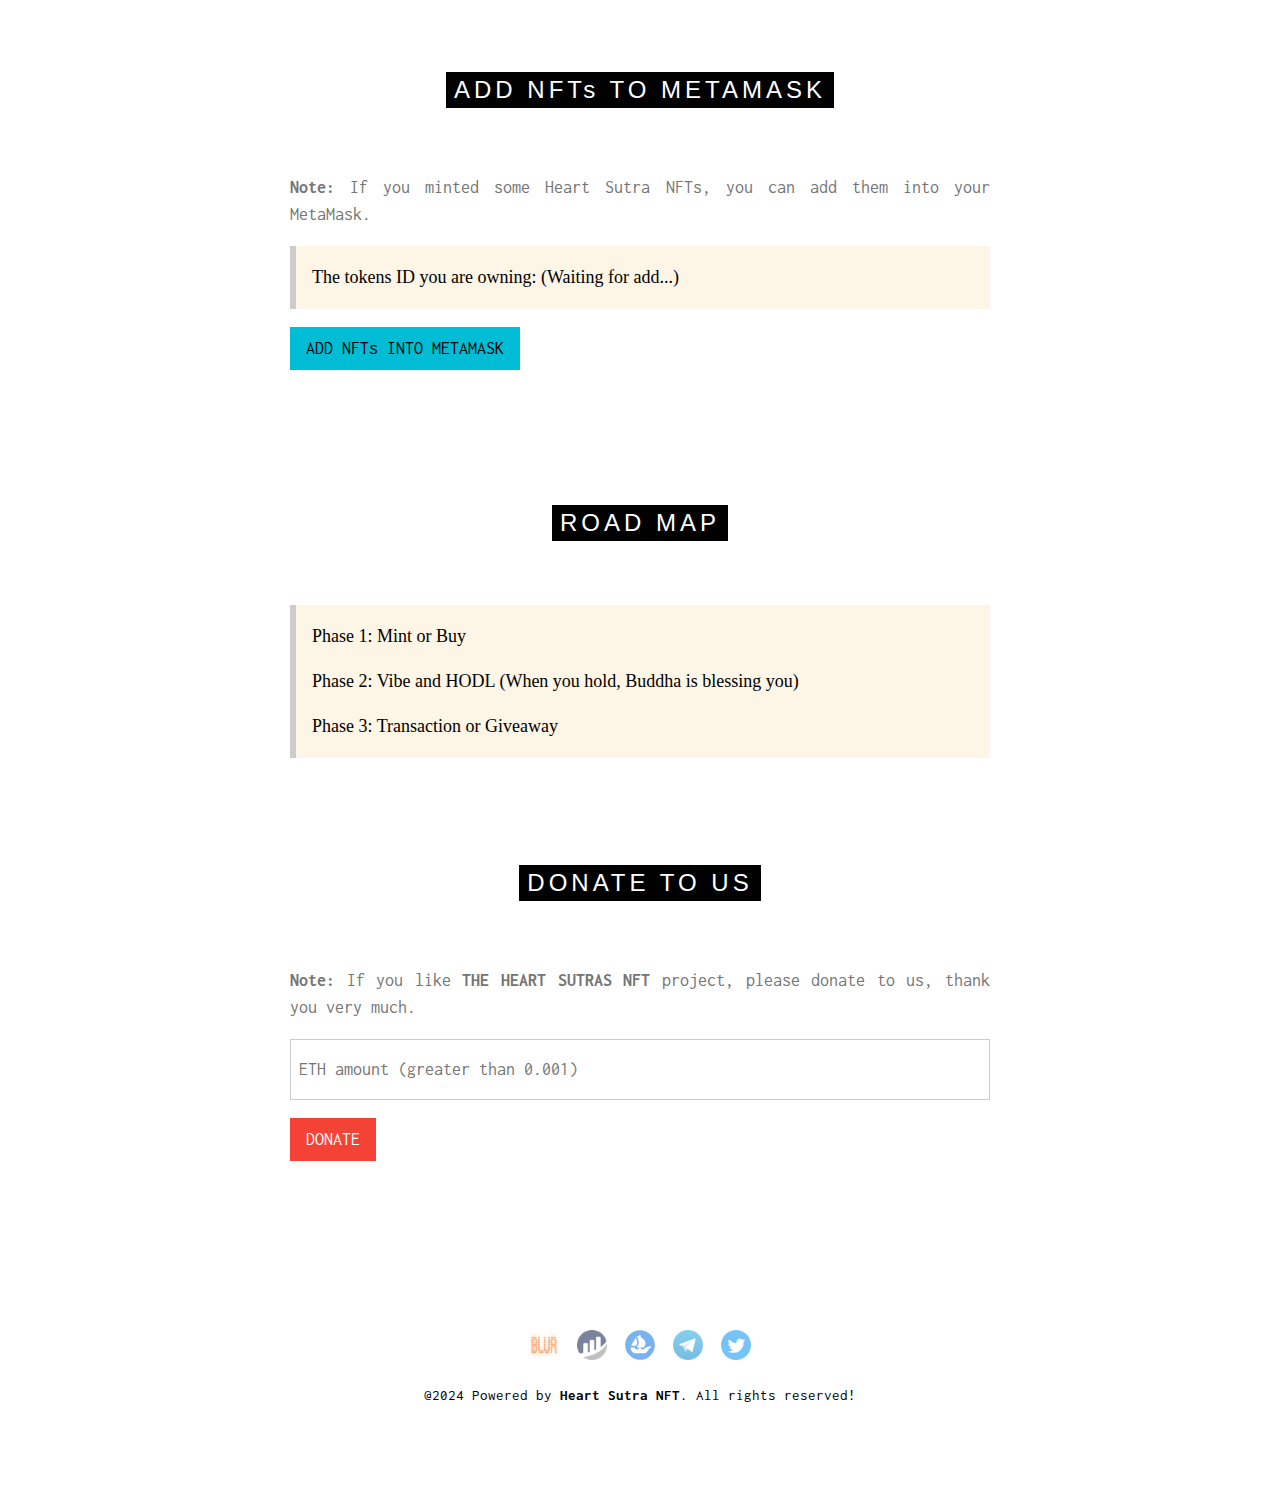
==== commit 638e24d2: "update url and plural" ====
--- a/index.html
+++ b/index.html
@@ -11,7 +11,7 @@
       name="keywords"
       content="Heart Sutra, NFT, Blockchain, Buddhism, Digital Collectible"
     />
-    <title>Heart Sutra NFT</title>
+    <title>Heart Sutras NFT</title>
     <link rel="icon" type="image/x-icon" href="/icons/favicon.ico" />
     <link rel="stylesheet" href="/styles/w3.css" />
     <link
@@ -120,7 +120,7 @@
         <div class="w3-content" style="max-width: 700px">
           <h5 class="w3-center w3-padding-48">
             <span class="w3-tag w3-wide w3-xlarge"
-              >ABOUT THE HEART SUTRA NFT</span
+              >ABOUT THE HEART SUTRAS NFT</span
             >
           </h5>
           <p class="w3-text-grey">
@@ -136,19 +136,20 @@
             Sanskrit, and Tibetan, as well as other source languages.
           </p>
           <p class="w3-text-grey">
-            <strong>THE HEART SUTRA NFT</strong> is a unique digital collectible
-            that merges ancient Buddhist wisdom with cutting-edge blockchain
-            technology. The Heart Sutra, a vital text in Buddhist philosophy
-            known for its profound teachings on emptiness and wisdom, is
-            preserved in this NFT, bridging ancient wisdom with modern digital
-            art. By storing the Heart Sutra text and metadata directly on-chain,
-            this NFT ensures the scripture's immutability and transparency.
-            Featuring designs in ancient oriental colors and texts in Chinese,
-            English, and Sanskrit, it offers both cultural and artistic value.
-            With a maximum supply of 10,000 and a mint price increasing from 0
-            to 10 ETH, owning this NFT means preserving timeless teachings on a
-            secure, modern platform. Invest in a piece of spiritual heritage and
-            modern innovation with the Heart Sutra NFT.
+            <strong>THE HEART SUTRAS NFT</strong> is a unique digital
+            collectible that merges ancient Buddhist wisdom with cutting-edge
+            blockchain technology. The Heart Sutra, a vital text in Buddhist
+            philosophy known for its profound teachings on emptiness and wisdom,
+            is preserved in this NFT, bridging ancient wisdom with modern
+            digital art. By storing the Heart Sutra text and metadata directly
+            on-chain, this NFT ensures the scripture's immutability and
+            transparency. Featuring designs in ancient oriental colors and texts
+            in Chinese, English, and Sanskrit, it offers both cultural and
+            artistic value. With a maximum supply of 10,000 and a mint price
+            increasing from 0 to 10 ETH, owning this NFT means preserving
+            timeless teachings on a secure, modern platform. Invest in a piece
+            of spiritual heritage and modern innovation with the Heart Sutras
+            NFT.
           </p>
         </div>
       </div>
@@ -195,9 +196,9 @@
           <h5>Step 2: Get Some ETH</h5>
           <p class="w3-text-grey">
             Have ETH in your wallet to buy or mint
-            <strong>THE HEART SUTRA NFT</strong>. If you don't have any ETH, you
-            can buy directly on MetaMask, transfer from another wallet, or buy
-            on another exchange and send it to your wallet.
+            <strong>THE HEART SUTRAS NFT</strong>. If you don't have any ETH,
+            you can buy directly on MetaMask, transfer from another wallet, or
+            buy on another exchange and send it to your wallet.
           </p>
           <br />
 
@@ -219,7 +220,7 @@
             <a href="https://opensea.io/" target="_blank"><i>opensea.io</i></a>
             or <a href="https://blur.io/" target="_blank"><i>blur.io</i></a> in
             your browser and connect your wallet. Paste the
-            <strong>THE HEART SUTRA NFT</strong> token address into the search
+            <strong>THE HEART SUTRAS NFT</strong> token address into the search
             bar to find it and then buy or sell.
           </p>
           <br />
@@ -530,7 +531,7 @@
 
           <p class="w3-text-grey">
             <strong>Note:</strong> If you like
-            <strong>THE HEART SUTRA NFT</strong> project, please donate to us,
+            <strong>THE HEART SUTRAS NFT</strong> project, please donate to us,
             thank you very much.
           </p>
 
@@ -795,7 +796,7 @@
       </a>
       <a
         style="text-decoration: none"
-        href="https://etherscan.io/"
+        href="https://etherscan.io/address/0x282d8141201e8df06de5a85af681991ec8a0ea73"
         target="_blank"
       >
         <img
@@ -807,7 +808,7 @@
       </a>
       <a
         style="text-decoration: none"
-        href="https://opensea.io/"
+        href="https://opensea.io/collection/heart-sutras-onchain-classic"
         target="_blank"
       >
         <img
@@ -831,7 +832,7 @@
       </a>
       <a
         style="text-decoration: none"
-        href="https://www.twitter.com"
+        href="https://x.com/HeartSutrasNFT"
         target="_blank"
       >
         <img
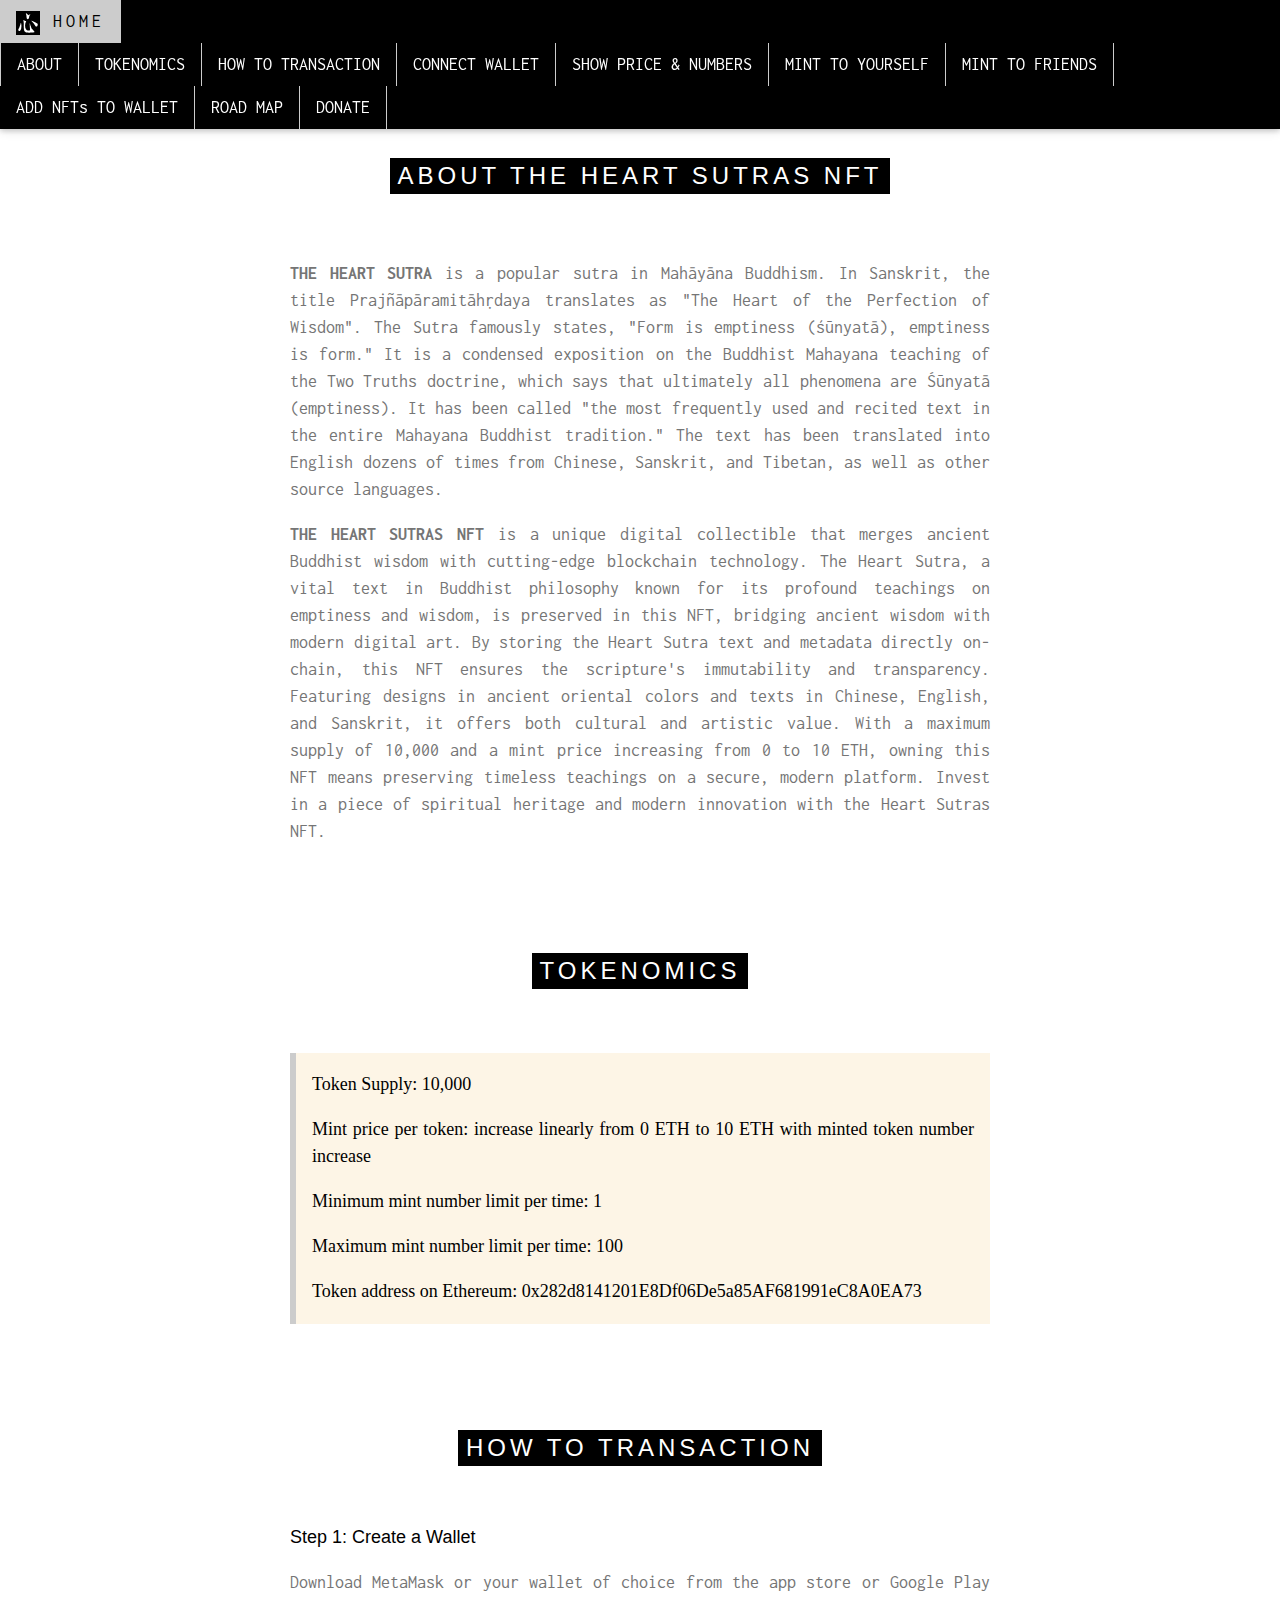
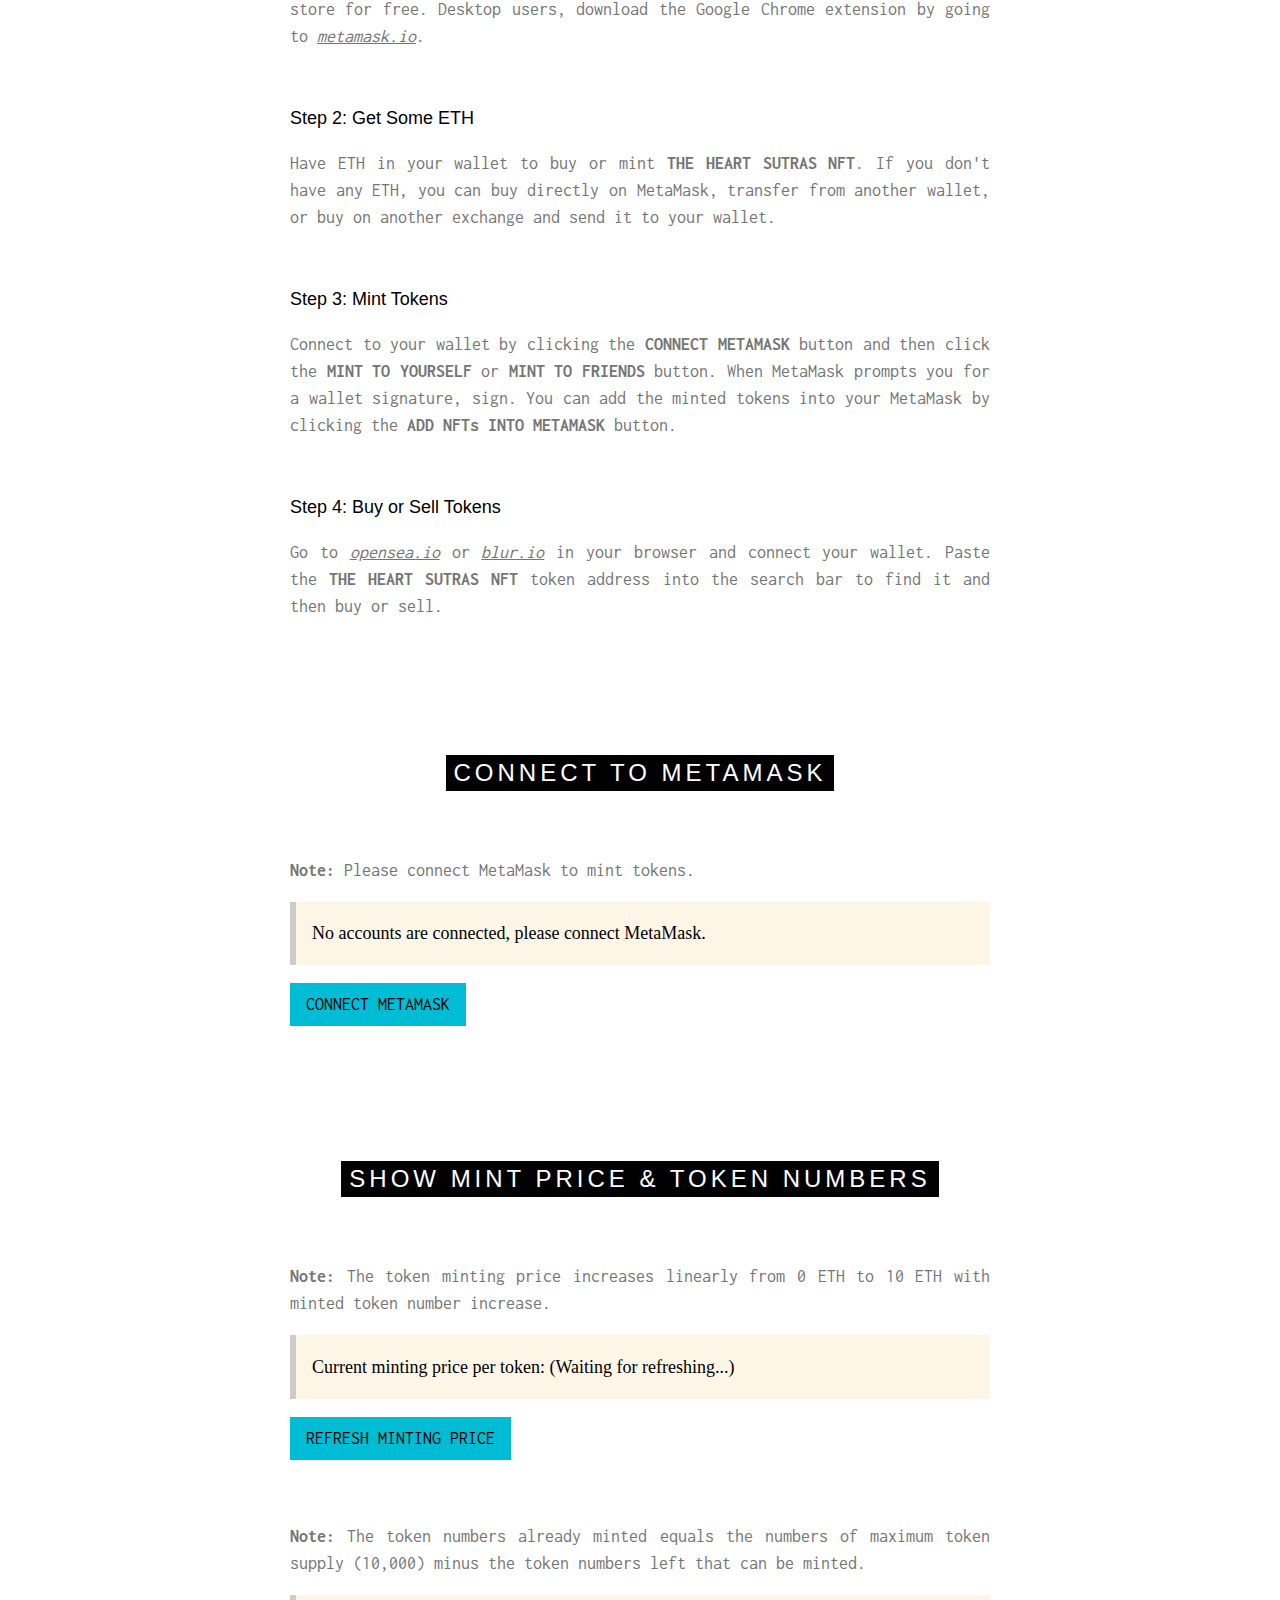
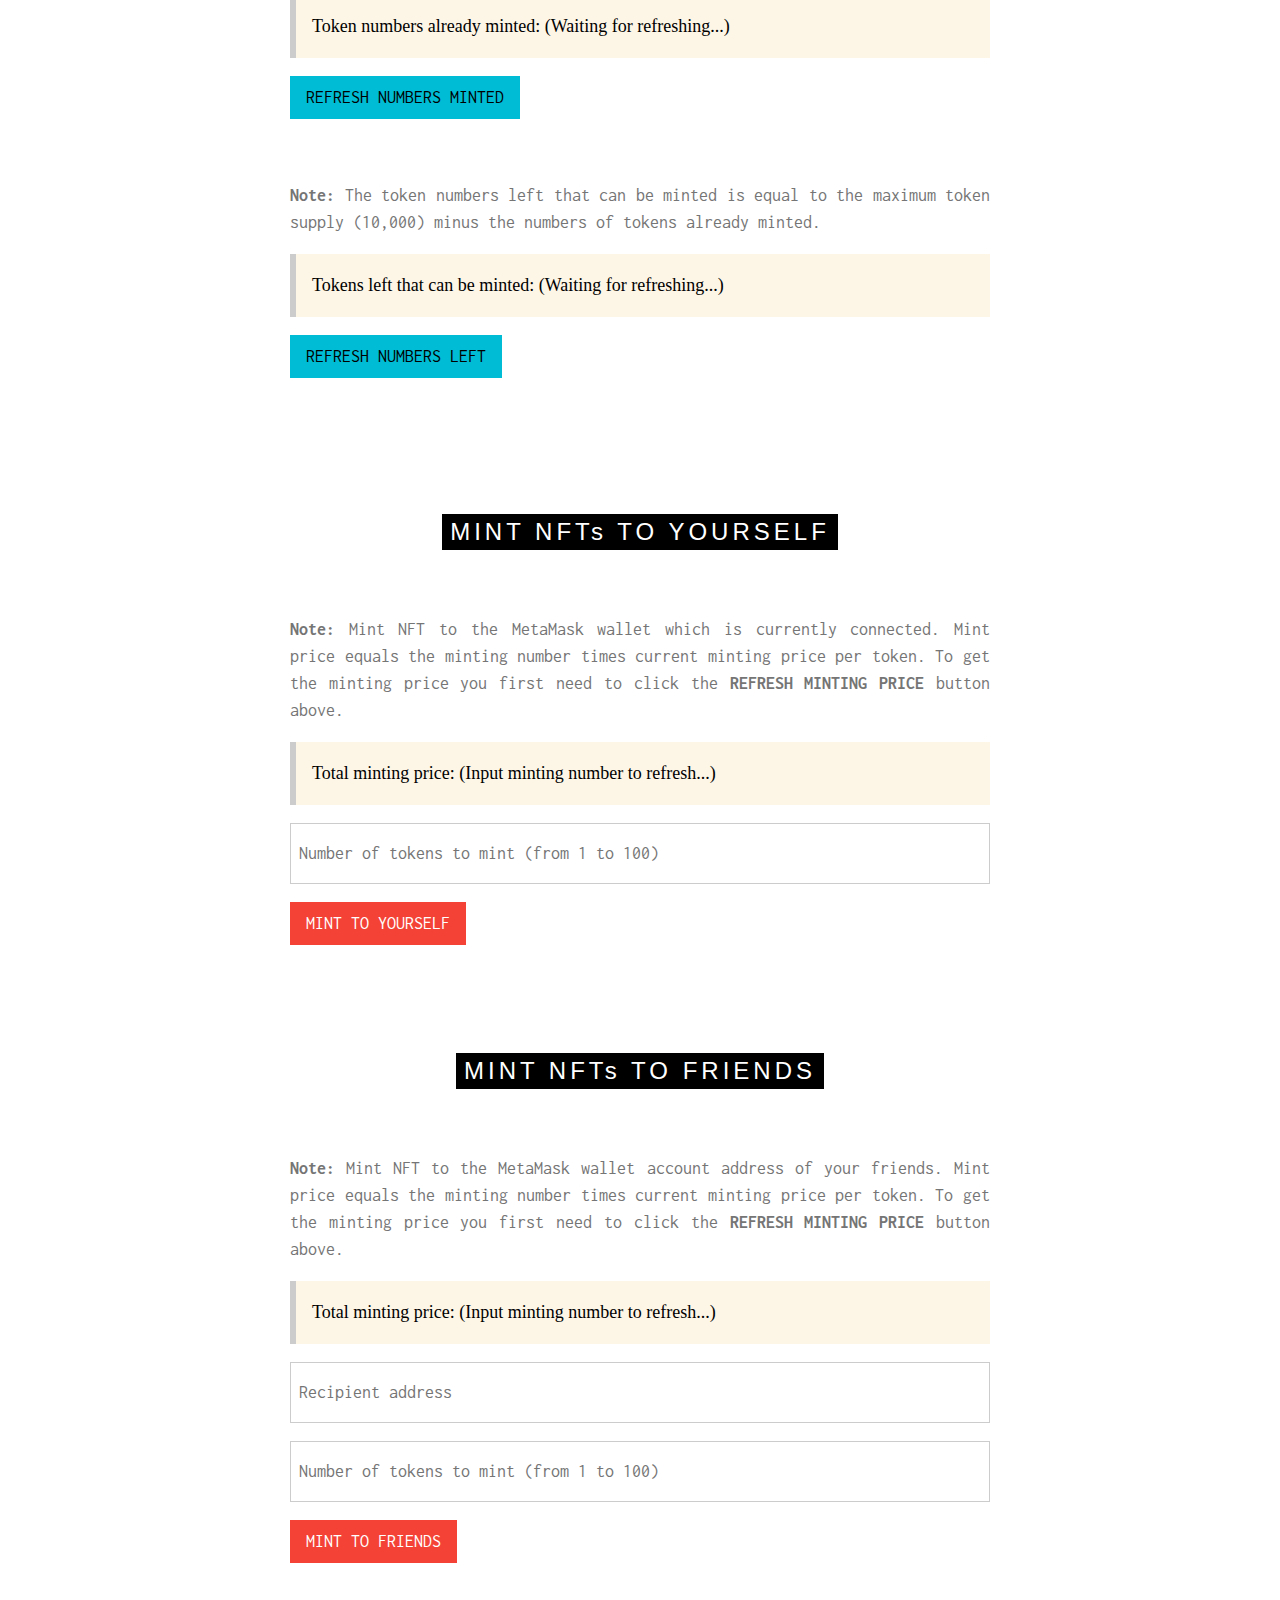
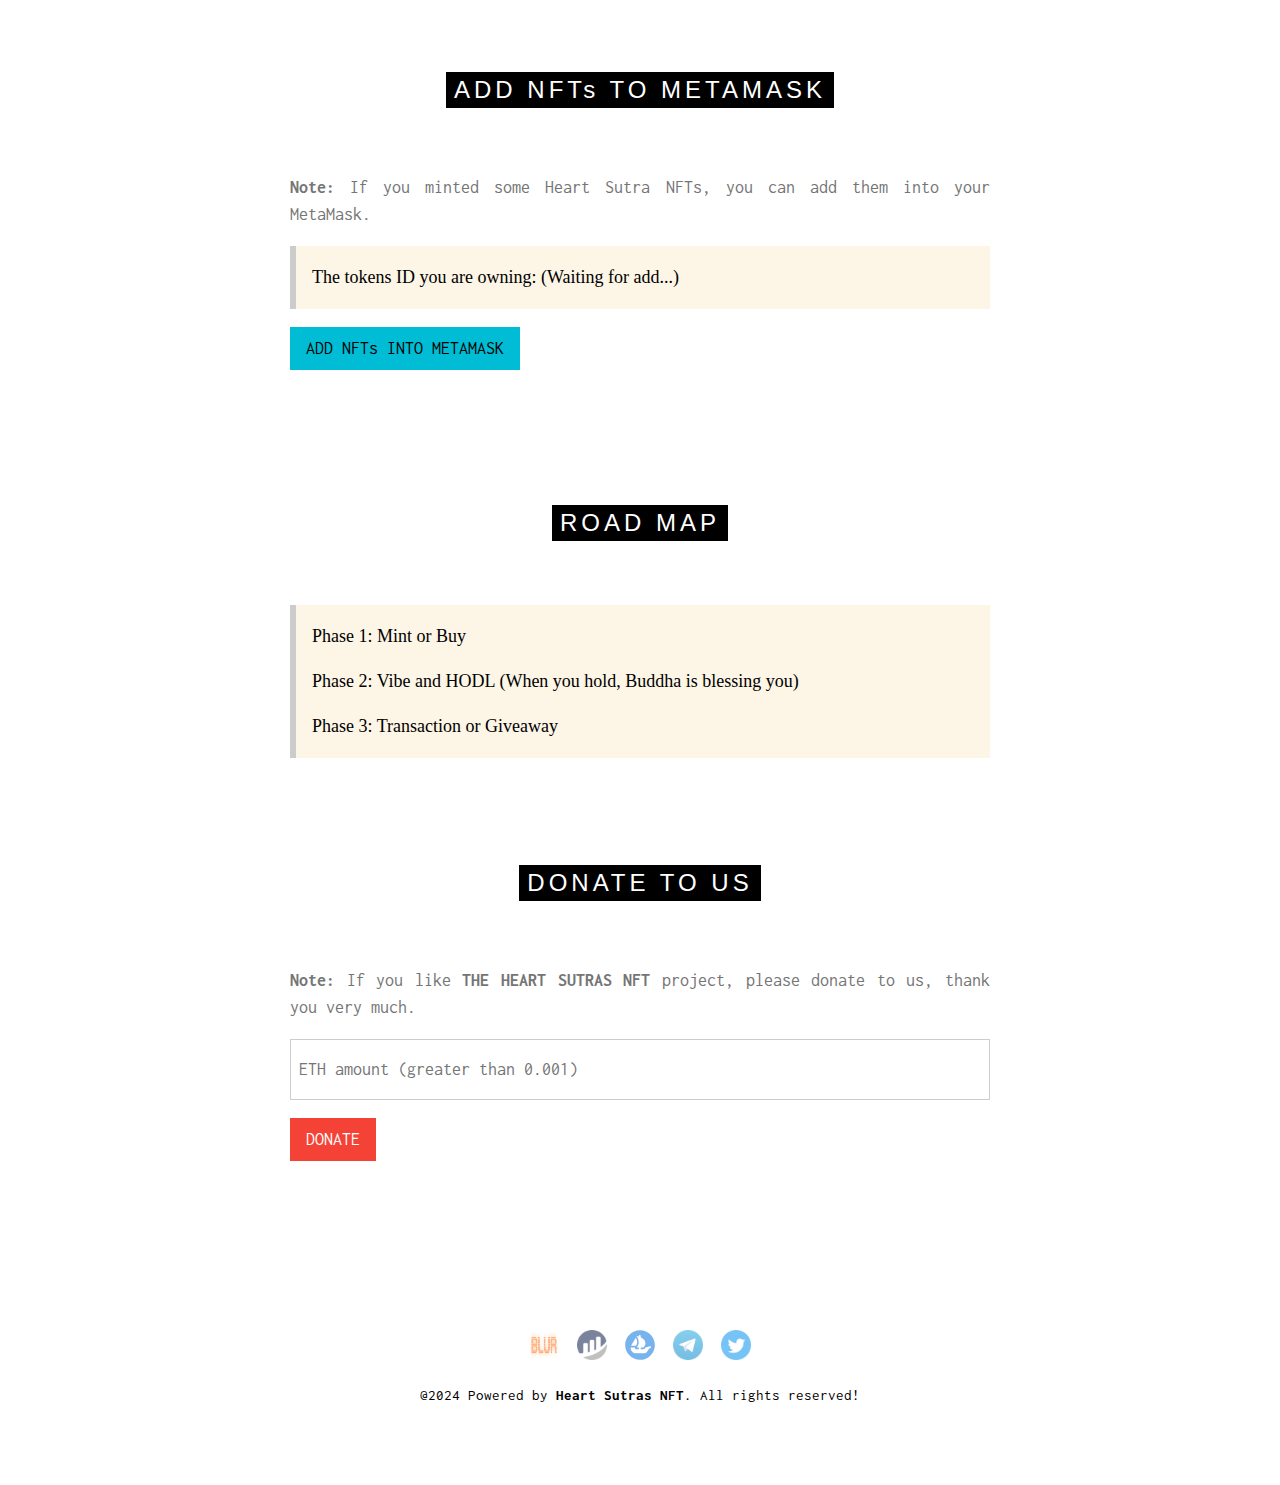
==== commit 8c0187fe: "fix footer typo" ====
--- a/index.html
+++ b/index.html
@@ -820,7 +820,7 @@
       </a>
       <a
         style="text-decoration: none"
-        href="https://t.me/HeartSutraNFT"
+        href="https://t.me/HeartSutrasNFT"
         target="_blank"
       >
         <img
@@ -845,7 +845,7 @@
       <p class="w3-medium">
         @2024 Powered by
         <a style="text-decoration: none" href="#home"
-          ><strong>Heart Sutra NFT</strong></a
+          ><strong>Heart Sutras NFT</strong></a
         >. All rights reserved!
       </p>
     </footer>
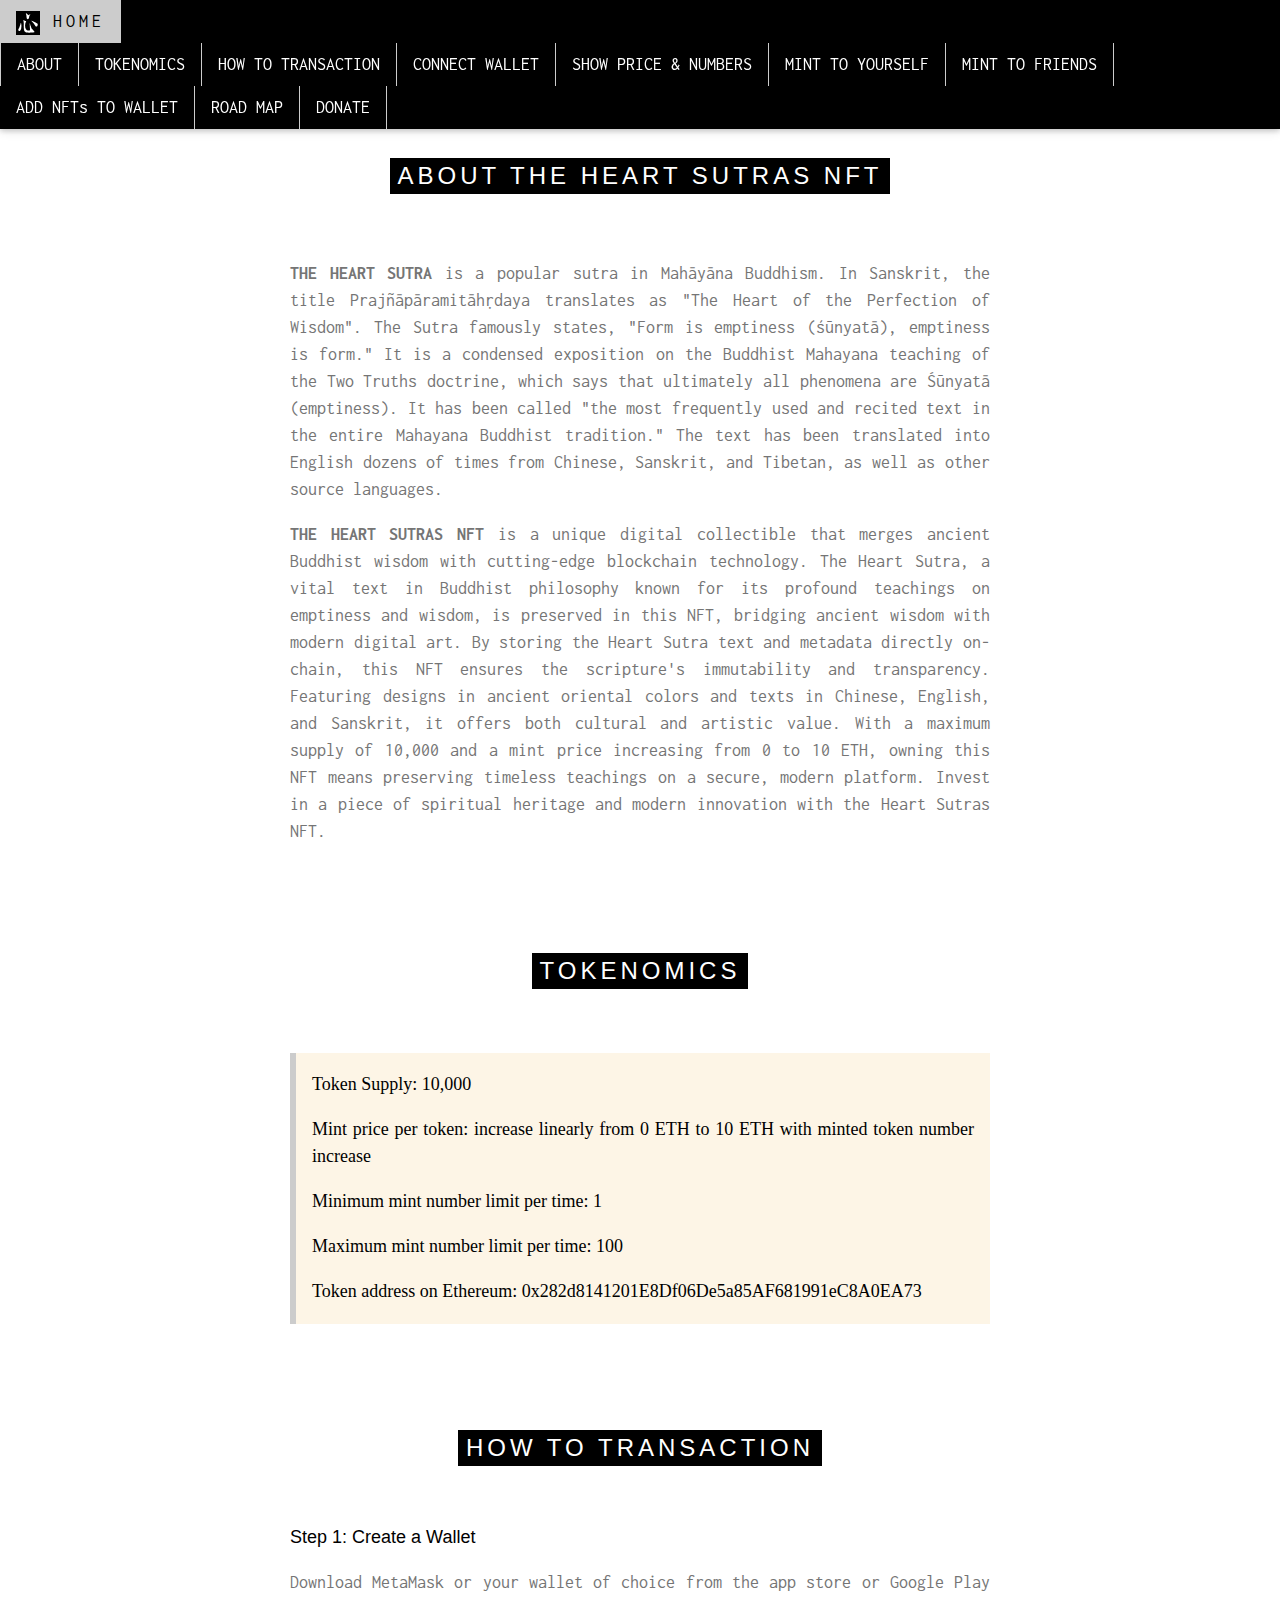
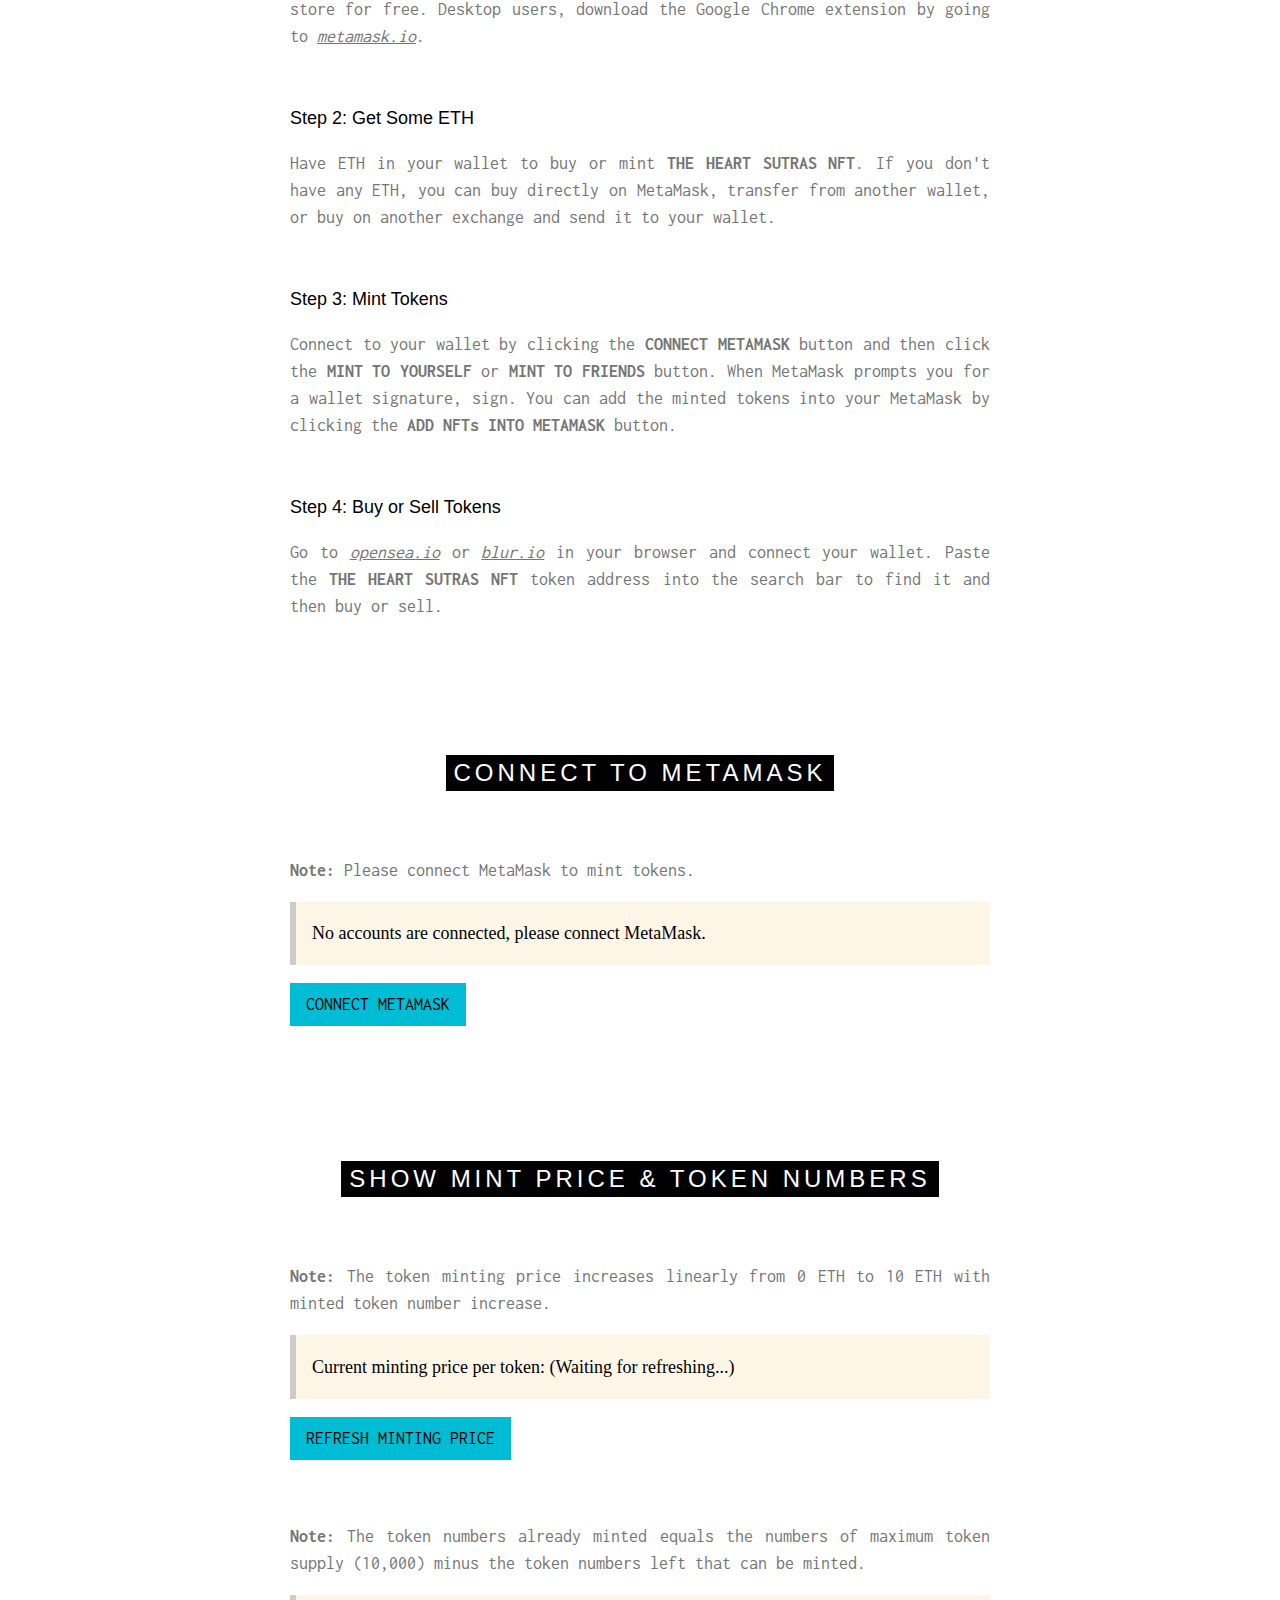
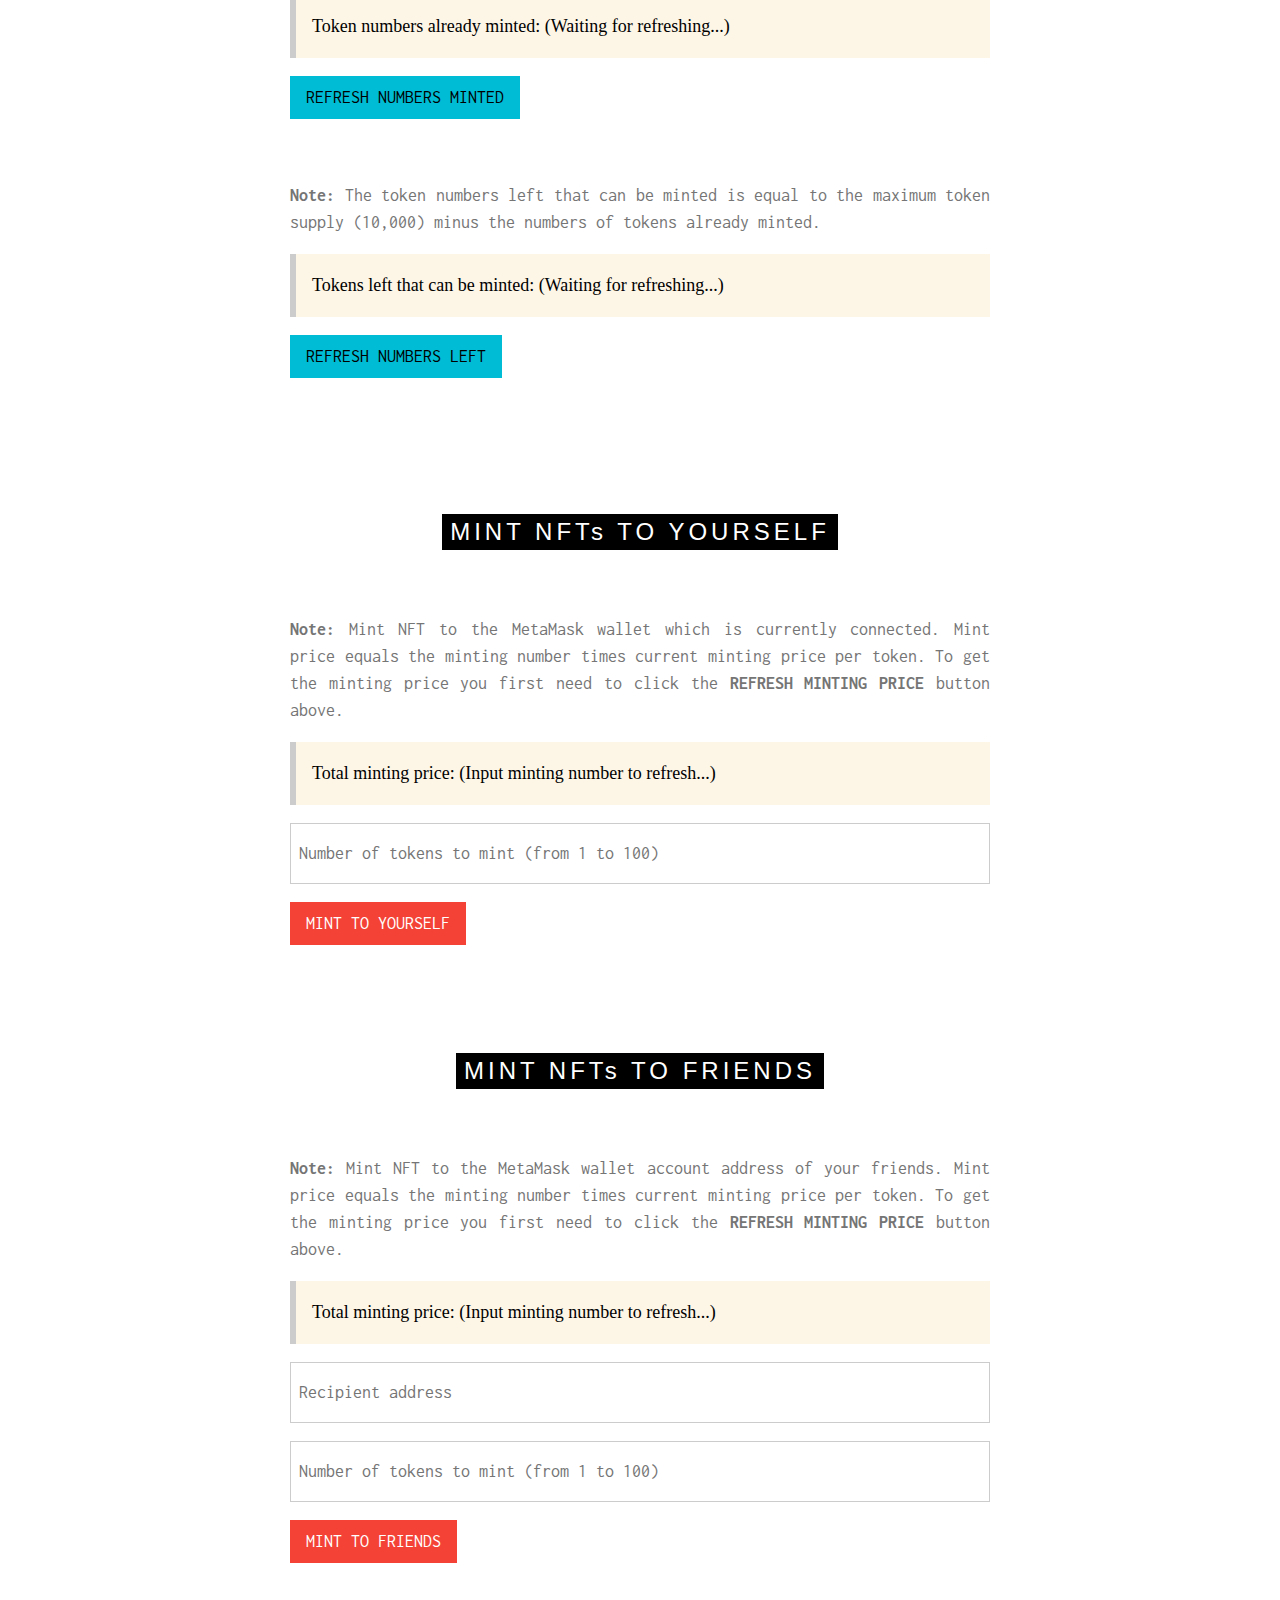
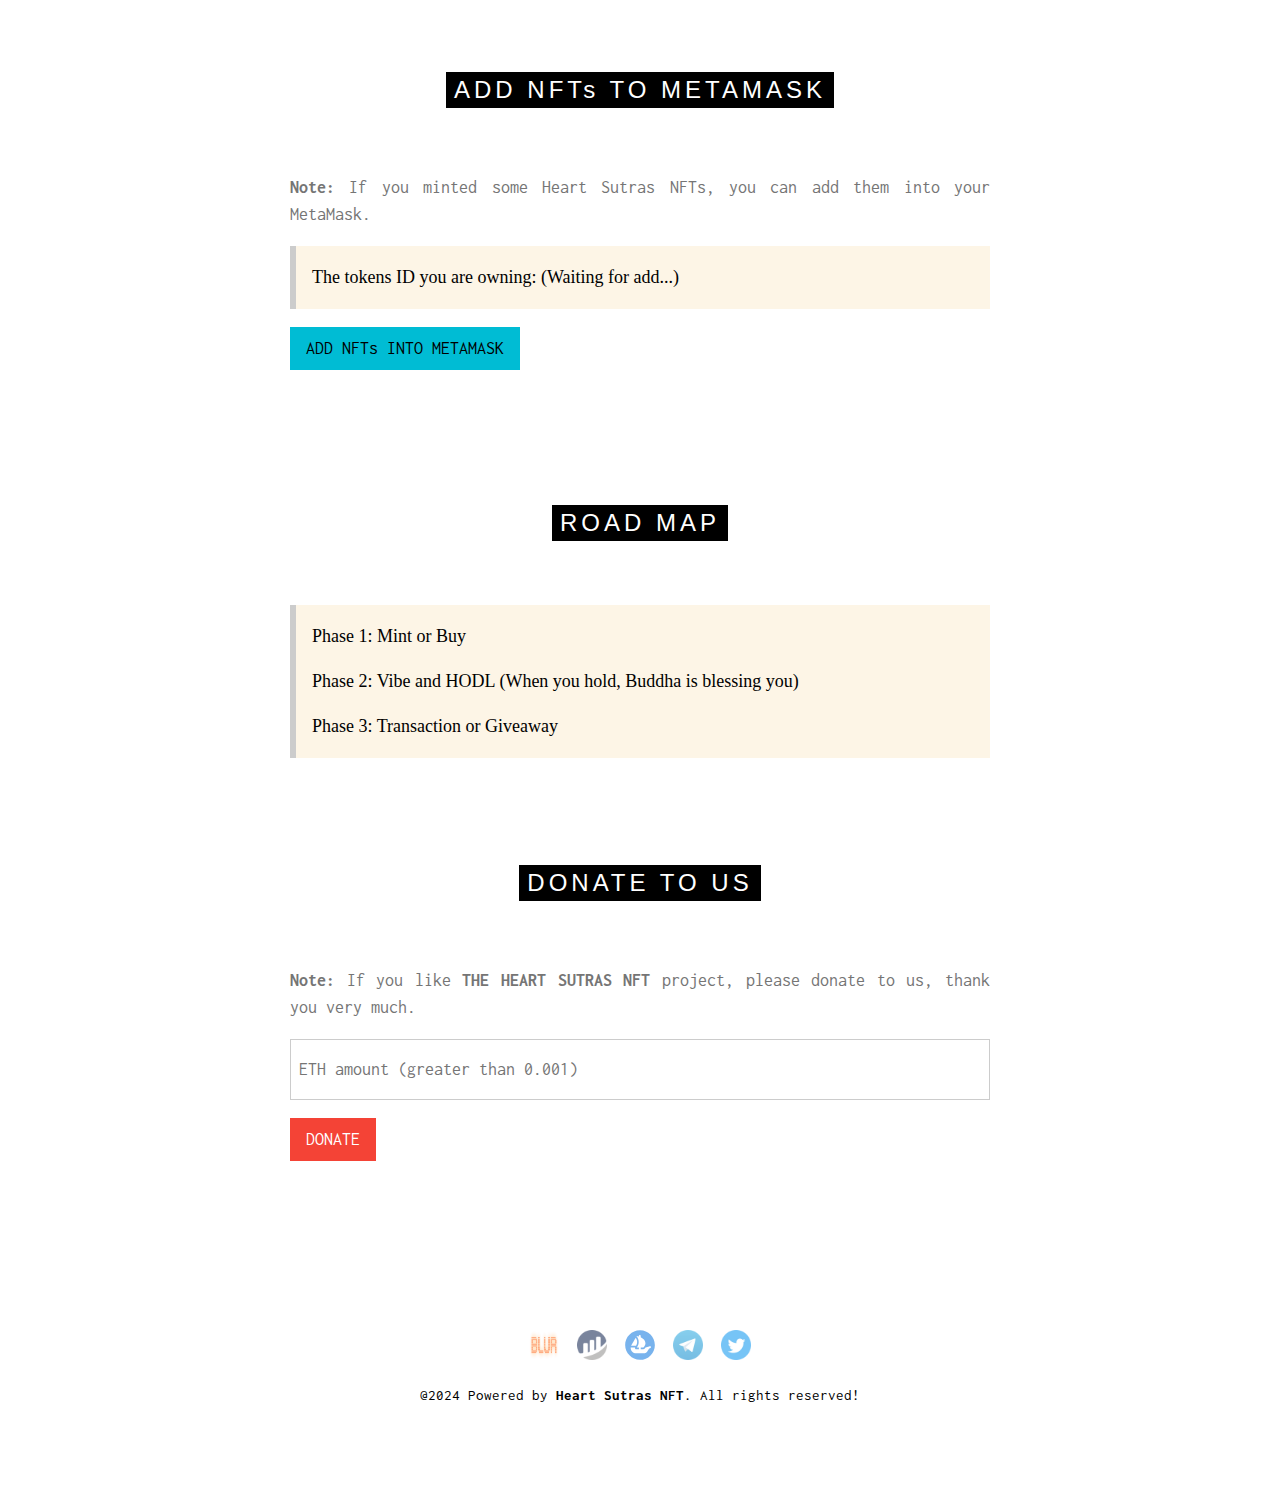
==== commit 2a0dfac0: "fix typo" ====
--- a/index.html
+++ b/index.html
@@ -5,11 +5,11 @@
     <meta name="viewport" content="width=device-width, initial-scale=1.0" />
     <meta
       name="description"
-      content="Heart Sutra NFT - A unique digital collectible merging ancient Buddhist wisdom with cutting-edge blockchain technology."
+      content="Heart Sutras NFT - A unique digital collectible merging ancient Buddhist wisdom with cutting-edge blockchain technology."
     />
     <meta
       name="keywords"
-      content="Heart Sutra, NFT, Blockchain, Buddhism, Digital Collectible"
+      content="Heart Sutras, NFT, Blockchain, Buddhism, Digital Collectible"
     />
     <title>Heart Sutras NFT</title>
     <link rel="icon" type="image/x-icon" href="/icons/favicon.ico" />
@@ -109,7 +109,7 @@
         style="width: 100%; height: auto"
       />
       <div class="w3-display-bottomleft w3-padding-small w3-opacity">
-        <h1 class="w3-large w3-text-white">Heart Sutra NFT</h1>
+        <h1 class="w3-large w3-text-white">Heart Sutras NFT</h1>
       </div>
     </header>
 
@@ -482,7 +482,7 @@
           </h5>
 
           <p class="w3-text-grey">
-            <strong>Note:</strong> If you minted some Heart Sutra NFTs, you can
+            <strong>Note:</strong> If you minted some Heart Sutras NFTs, you can
             add them into your MetaMask.
           </p>
           <div class="w3-panel w3-leftbar w3-sand w3-large w3-serif">
@@ -676,7 +676,7 @@
             </p>
             <div class="w3-panel w3-leftbar w3-sand w3-large w3-serif">
               <p>
-                The balance of Heart Sutra NFT's contract is:
+                The balance of Heart Sutras NFT's contract is:
                 <span id="showContractBalanceSpan" aria-live="polite"
                   >(Waiting for refreshing...)</span
                 >
@@ -722,7 +722,7 @@
             </p>
             <div class="w3-panel w3-leftbar w3-sand w3-large w3-serif">
               <p>
-                The sale state of Heart Sutra NFT's contract is:
+                The sale state of Heart Sutras NFT's contract is:
                 <span id="showSaleStateSpan" aria-live="polite"
                   >(Waiting for refreshing...)</span
                 >
